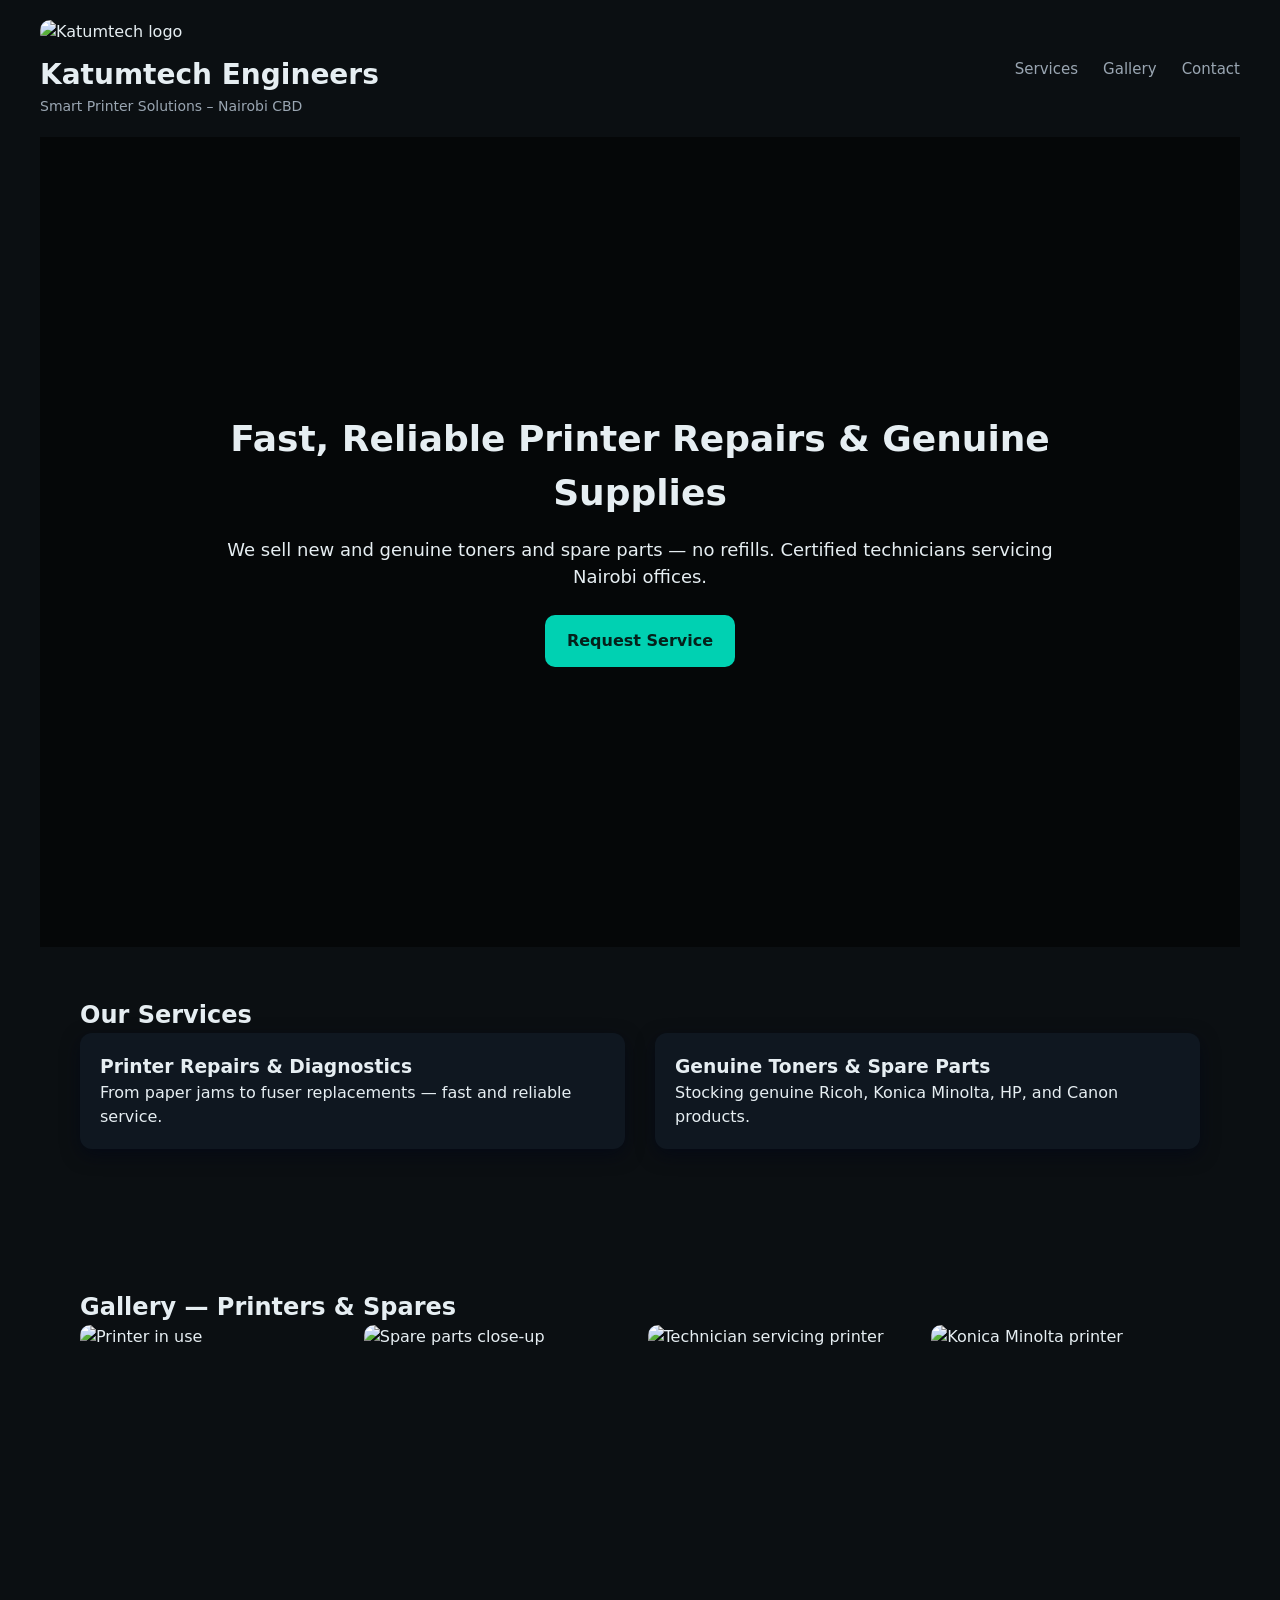
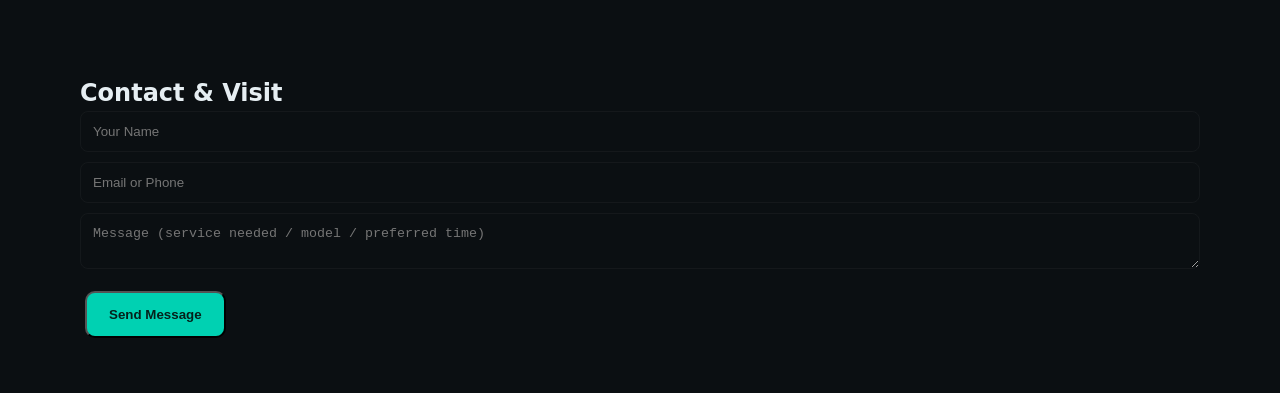
==== index.html @ ae5c0a47 "Update index.html" ====
<!doctype html>
<html lang="en">
<head>
<meta charset="utf-8">
<meta name="viewport" content="width=device-width, initial-scale=1">
<title>Katumtech Engineers — Printer Sales & Repairs</title>
<style>
  :root{
    --bg:#0b0f12; --card:#0f1720; --muted:#9aa6b2; --accent:#00d1b2; --glass: rgba(255,255,255,0.04);
    font-family:Inter, system-ui, -apple-system, 'Segoe UI', Roboto, 'Helvetica Neue', Arial;
  }
  *{box-sizing:border-box;margin:0;padding:0}
  body{background:var(--bg);color:#e6eef2;line-height:1.5}
  a{color:var(--accent);text-decoration:none}
  .site{width:100%;}
  header{display:flex;align-items:center;gap:20px;padding:20px 40px}
  .logo img{width:120px;height:120px;border-radius:10px}
  .logo h1{font-size:28px;margin-top:10px}
  .slogan{color:var(--muted);font-size:14px}
  nav{margin-left:auto}
  nav a{margin-left:20px;font-size:15px;color:var(--muted)}

  .hero{position:relative;height:90vh;background:url('https://images.unsplash.com/photo-1529333166437-7750a6dd5a70?q=80&w=1400&auto=format&fit=crop') center/cover no-repeat;display:flex;align-items:center;justify-content:center;}
  .hero-overlay{position:absolute;top:0;left:0;width:100%;height:100%;background:rgba(0,0,0,0.55)}
  .hero-content{position:relative;text-align:center;color:#e6eef2;padding:20px;max-width:900px;}
  .hero-content h2{font-size:36px;margin-bottom:16px}
  .hero-content p{font-size:18px;margin-bottom:20px}
  .btn{background:var(--accent);color:#05211b;padding:14px 22px;border-radius:10px;font-weight:600;margin:5px;display:inline-block}

  section{padding:50px 40px;max-width:1200px;margin:0 auto}
  .two-col{display:grid;grid-template-columns:1fr 1fr;gap:30px;align-items:start;margin-bottom:40px}
  .card{background:var(--card);border-radius:12px;padding:20px;box-shadow:0 6px 18px rgba(2,6,23,0.6)}
  .gallery{display:grid;grid-template-columns:repeat(auto-fit,minmax(250px,1fr));gap:15px}
  .gallery img{width:100%;border-radius:10px;height:250px;object-fit:cover}
  form input, form textarea{width:100%;padding:12px;border-radius:8px;border:1px solid rgba(255,255,255,0.04);background:transparent;color:#e6eef2;margin-bottom:10px}
  form button{width:auto;cursor:pointer}

  footer{display:none}

  @media(max-width:900px){
    .two-col{grid-template-columns:1fr}
    nav{display:none}
  }
</style>
</head>
<body>
<div class="site">
  <header>
    <div class="logo">
      <img src="https://images.unsplash.com/photo-1604079620643-882aab82c7f3?q=80&w=400&auto=format&fit=crop" alt="Katumtech logo">
      <h1>Katumtech Engineers</h1>
      <div class="slogan">Smart Printer Solutions – Nairobi CBD</div>
    </div>
    <nav>
      <a href="#services">Services</a>
      <a href="#gallery">Gallery</a>
      <a href="#contact">Contact</a>
    </nav>
  </header>

  <section class="hero">
    <div class="hero-overlay"></div>
    <div class="hero-content">
      <h2>Fast, Reliable Printer Repairs & Genuine Supplies</h2>
      <p>We sell new and genuine toners and spare parts — no refills. Certified technicians servicing Nairobi offices.</p>
      <a class="btn" href="#contact">Request Service</a>
    </div>
  </section>

  <section id="services">
    <h2>Our Services</h2>
    <div class="two-col">
      <div class="card">
        <h3>Printer Repairs & Diagnostics</h3>
        <p>From paper jams to fuser replacements — fast and reliable service.</p>
      </div>
      <div class="card">
        <h3>Genuine Toners & Spare Parts</h3>
        <p>Stocking genuine Ricoh, Konica Minolta, HP, and Canon products.</p>
      </div>
    </div>
  </section>

  <section id="gallery">
    <h2>Gallery — Printers & Spares</h2>
    <div class="gallery">
      <img src="https://images.unsplash.com/photo-1581092795360-8a8b82be20c7?q=80&w=600&auto=format&fit=crop" alt="Printer in use">
      <img src="https://images.unsplash.com/photo-1610484827011-efb8f09a4129?q=80&w=600&auto=format&fit=crop" alt="Spare parts close-up">
      <img src="https://images.unsplash.com/photo-1602084550465-79463b9c98f0?q=80&w=600&auto=format&fit=crop" alt="Technician servicing printer">
      <img src="https://images.unsplash.com/photo-1629136800517-86ab42a7f9b8?q=80&w=600&auto=format&fit=crop" alt="Konica Minolta printer">
    </div>
  </section>

  <section id="contact">
    <h2>Contact & Visit</h2>
    <form>
      <input placeholder="Your Name">
      <input placeholder="Email or Phone">
      <textarea placeholder="Message (service needed / model / preferred time)"></textarea>
      <button type="button" class="btn">Send Message</button>
    </form>
  </section>
</div>
</body>
</html>
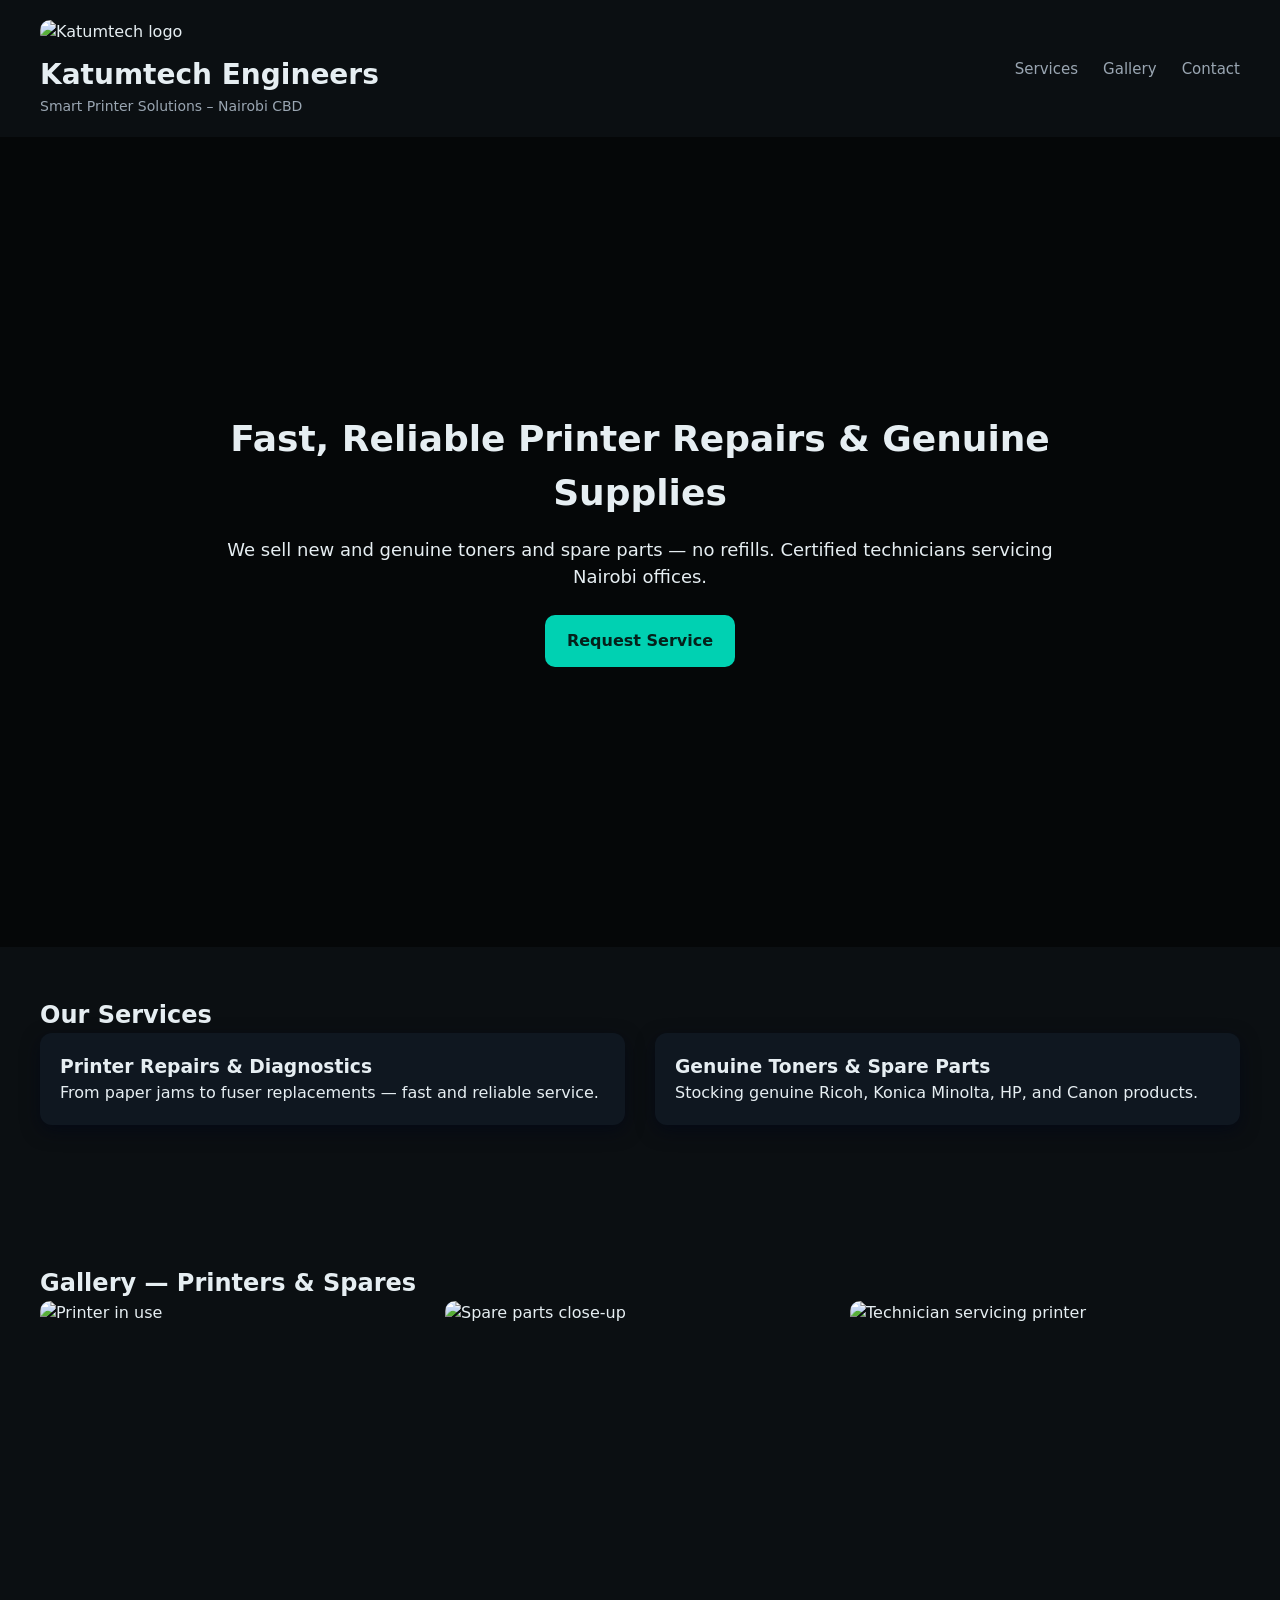
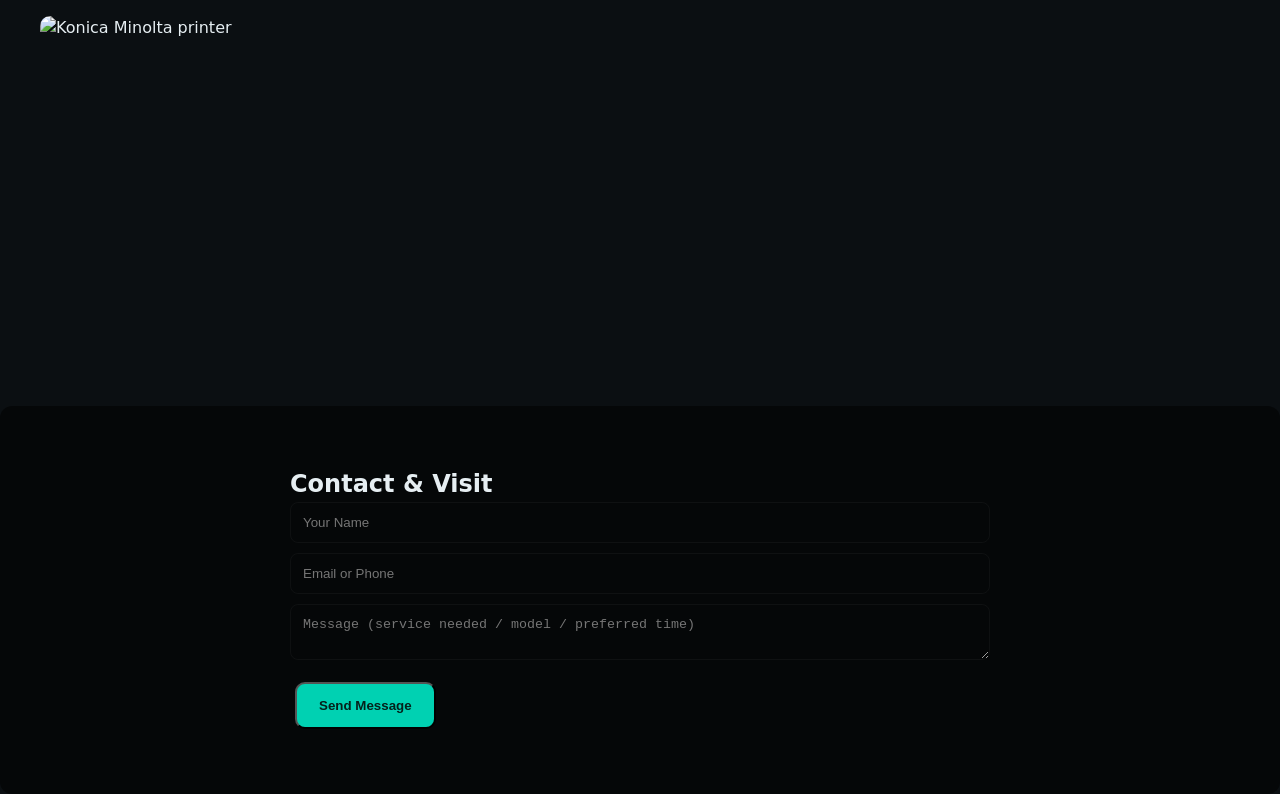
==== commit 7e5d0b43: "Update index.html" ====
--- a/index.html
+++ b/index.html
@@ -6,7 +6,7 @@
 <title>Katumtech Engineers — Printer Sales & Repairs</title>
 <style>
   :root{
-    --bg:#0b0f12; --card:#0f1720; --muted:#9aa6b2; --accent:#00d1b2; --glass: rgba(255,255,255,0.04);
+    --bg:#0b0f12; --card:#0f1720; --muted:#9aa6b2; --accent:#00d1b2;
     font-family:Inter, system-ui, -apple-system, 'Segoe UI', Roboto, 'Helvetica Neue', Arial;
   }
   *{box-sizing:border-box;margin:0;padding:0}
@@ -20,18 +20,18 @@
   nav{margin-left:auto}
   nav a{margin-left:20px;font-size:15px;color:var(--muted)}
 
-  .hero{position:relative;height:90vh;background:url('https://images.unsplash.com/photo-1529333166437-7750a6dd5a70?q=80&w=1400&auto=format&fit=crop') center/cover no-repeat;display:flex;align-items:center;justify-content:center;}
+  .hero{position:relative;height:90vh;background:url('https://images.unsplash.com/photo-1601597118817-37a2b320e7da?q=80&w=1400&auto=format&fit=crop') center/cover no-repeat;display:flex;align-items:center;justify-content:center;}
   .hero-overlay{position:absolute;top:0;left:0;width:100%;height:100%;background:rgba(0,0,0,0.55)}
   .hero-content{position:relative;text-align:center;color:#e6eef2;padding:20px;max-width:900px;}
   .hero-content h2{font-size:36px;margin-bottom:16px}
   .hero-content p{font-size:18px;margin-bottom:20px}
   .btn{background:var(--accent);color:#05211b;padding:14px 22px;border-radius:10px;font-weight:600;margin:5px;display:inline-block}
 
-  section{padding:50px 40px;max-width:1200px;margin:0 auto}
+  section{padding:50px 40px;max-width:1400px;margin:0 auto}
   .two-col{display:grid;grid-template-columns:1fr 1fr;gap:30px;align-items:start;margin-bottom:40px}
   .card{background:var(--card);border-radius:12px;padding:20px;box-shadow:0 6px 18px rgba(2,6,23,0.6)}
-  .gallery{display:grid;grid-template-columns:repeat(auto-fit,minmax(250px,1fr));gap:15px}
-  .gallery img{width:100%;border-radius:10px;height:250px;object-fit:cover}
+  .gallery{display:grid;grid-template-columns:repeat(auto-fit,minmax(300px,1fr));gap:15px}
+  .gallery img{width:100%;border-radius:10px;height:300px;object-fit:cover}
   form input, form textarea{width:100%;padding:12px;border-radius:8px;border:1px solid rgba(255,255,255,0.04);background:transparent;color:#e6eef2;margin-bottom:10px}
   form button{width:auto;cursor:pointer}
 
@@ -84,21 +84,24 @@
   <section id="gallery">
     <h2>Gallery — Printers & Spares</h2>
     <div class="gallery">
-      <img src="https://images.unsplash.com/photo-1581092795360-8a8b82be20c7?q=80&w=600&auto=format&fit=crop" alt="Printer in use">
-      <img src="https://images.unsplash.com/photo-1610484827011-efb8f09a4129?q=80&w=600&auto=format&fit=crop" alt="Spare parts close-up">
-      <img src="https://images.unsplash.com/photo-1602084550465-79463b9c98f0?q=80&w=600&auto=format&fit=crop" alt="Technician servicing printer">
-      <img src="https://images.unsplash.com/photo-1629136800517-86ab42a7f9b8?q=80&w=600&auto=format&fit=crop" alt="Konica Minolta printer">
+      <img src="https://images.unsplash.com/photo-1581092795360-8a8b82be20c7?q=80&w=800&auto=format&fit=crop" alt="Printer in use">
+      <img src="https://images.unsplash.com/photo-1610484827011-efb8f09a4129?q=80&w=800&auto=format&fit=crop" alt="Spare parts close-up">
+      <img src="https://images.unsplash.com/photo-1602084550465-79463b9c98f0?q=80&w=800&auto=format&fit=crop" alt="Technician servicing printer">
+      <img src="https://images.unsplash.com/photo-1629136800517-86ab42a7f9b8?q=80&w=800&auto=format&fit=crop" alt="Konica Minolta printer">
     </div>
   </section>
 
-  <section id="contact">
-    <h2>Contact & Visit</h2>
-    <form>
-      <input placeholder="Your Name">
-      <input placeholder="Email or Phone">
-      <textarea placeholder="Message (service needed / model / preferred time)"></textarea>
-      <button type="button" class="btn">Send Message</button>
-    </form>
+  <section id="contact" style="background:url('https://images.unsplash.com/photo-1529333166437-7750a6dd5a70?q=80&w=1400&auto=format&fit=crop') center/cover no-repeat;position:relative;padding:60px 40px;border-radius:12px;margin-top:40px">
+    <div style="position:absolute;top:0;left:0;width:100%;height:100%;background:rgba(0,0,0,0.55);border-radius:12px"></div>
+    <div style="position:relative;max-width:700px;margin:0 auto;color:#e6eef2;">
+      <h2>Contact & Visit</h2>
+      <form>
+        <input placeholder="Your Name">
+        <input placeholder="Email or Phone">
+        <textarea placeholder="Message (service needed / model / preferred time)"></textarea>
+        <button type="button" class="btn">Send Message</button>
+      </form>
+    </div>
   </section>
 </div>
 </body>
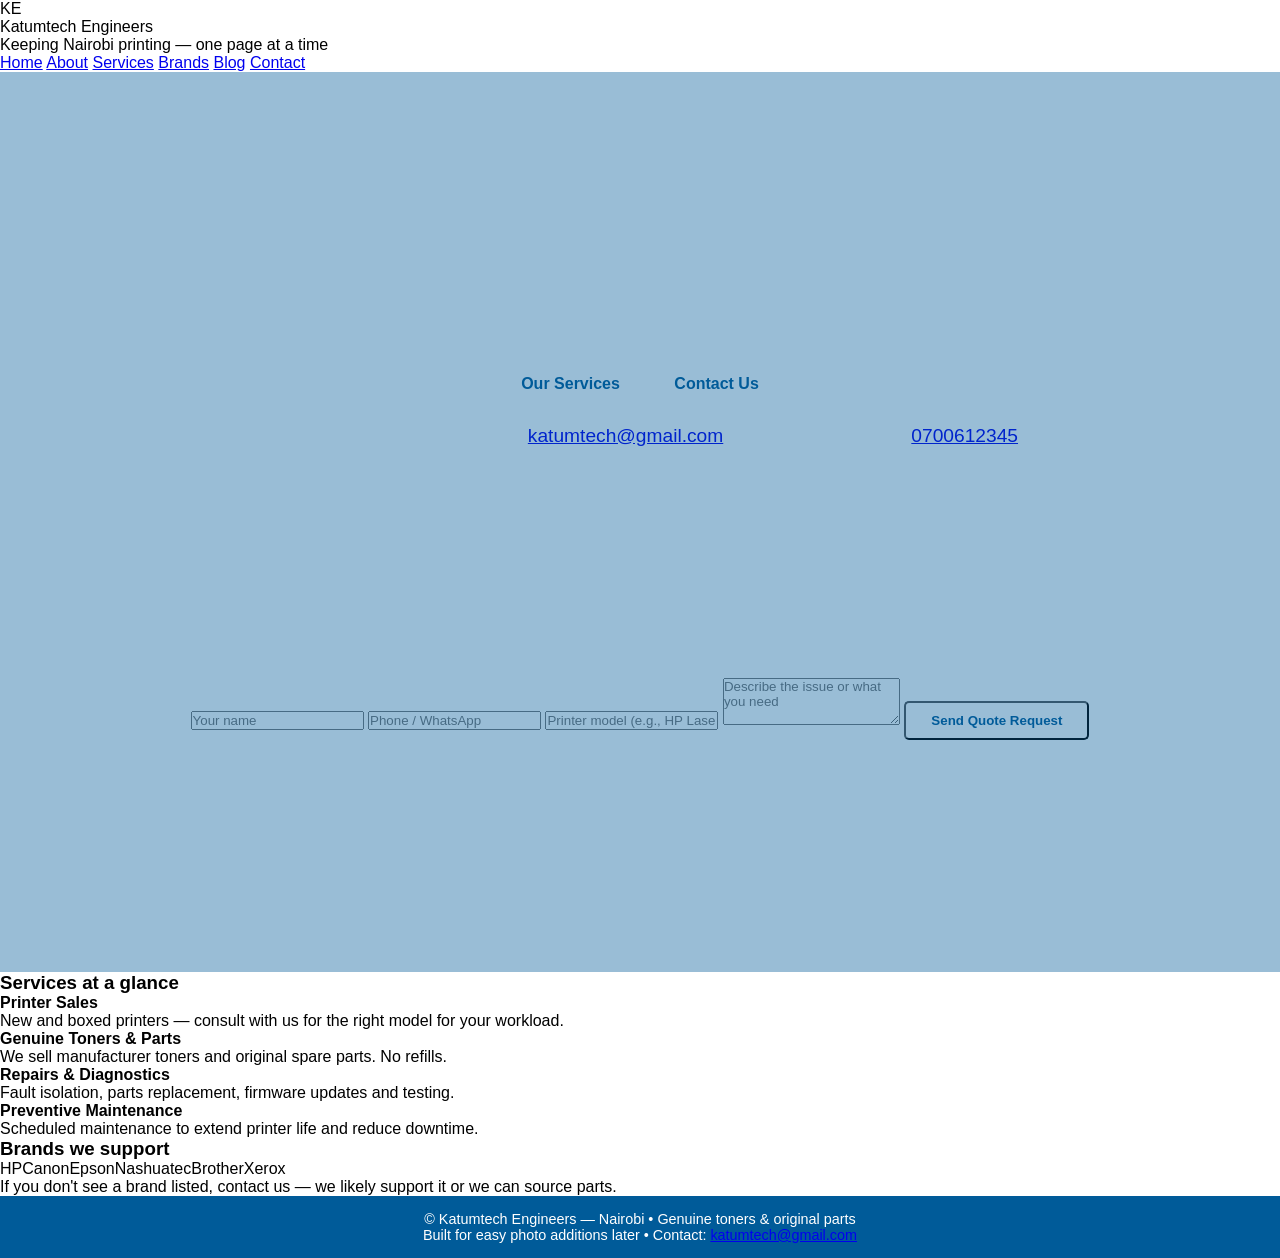
==== commit e287ab5a: "Update index.html" ====
--- a/index.html
+++ b/index.html
@@ -1,108 +1,118 @@
 <!doctype html>
 <html lang="en">
 <head>
-<meta charset="utf-8">
-<meta name="viewport" content="width=device-width, initial-scale=1">
-<title>Katumtech Engineers — Printer Sales & Repairs</title>
-<style>
-  :root{
-    --bg:#0b0f12; --card:#0f1720; --muted:#9aa6b2; --accent:#00d1b2;
-    font-family:Inter, system-ui, -apple-system, 'Segoe UI', Roboto, 'Helvetica Neue', Arial;
-  }
-  *{box-sizing:border-box;margin:0;padding:0}
-  body{background:var(--bg);color:#e6eef2;line-height:1.5}
-  a{color:var(--accent);text-decoration:none}
-  .site{width:100%;}
-  header{display:flex;align-items:center;gap:20px;padding:20px 40px}
-  .logo img{width:120px;height:120px;border-radius:10px}
-  .logo h1{font-size:28px;margin-top:10px}
-  .slogan{color:var(--muted);font-size:14px}
-  nav{margin-left:auto}
-  nav a{margin-left:20px;font-size:15px;color:var(--muted)}
-
-  .hero{position:relative;height:90vh;background:url('https://images.unsplash.com/photo-1601597118817-37a2b320e7da?q=80&w=1400&auto=format&fit=crop') center/cover no-repeat;display:flex;align-items:center;justify-content:center;}
-  .hero-overlay{position:absolute;top:0;left:0;width:100%;height:100%;background:rgba(0,0,0,0.55)}
-  .hero-content{position:relative;text-align:center;color:#e6eef2;padding:20px;max-width:900px;}
-  .hero-content h2{font-size:36px;margin-bottom:16px}
-  .hero-content p{font-size:18px;margin-bottom:20px}
-  .btn{background:var(--accent);color:#05211b;padding:14px 22px;border-radius:10px;font-weight:600;margin:5px;display:inline-block}
-
-  section{padding:50px 40px;max-width:1400px;margin:0 auto}
-  .two-col{display:grid;grid-template-columns:1fr 1fr;gap:30px;align-items:start;margin-bottom:40px}
-  .card{background:var(--card);border-radius:12px;padding:20px;box-shadow:0 6px 18px rgba(2,6,23,0.6)}
-  .gallery{display:grid;grid-template-columns:repeat(auto-fit,minmax(300px,1fr));gap:15px}
-  .gallery img{width:100%;border-radius:10px;height:300px;object-fit:cover}
-  form input, form textarea{width:100%;padding:12px;border-radius:8px;border:1px solid rgba(255,255,255,0.04);background:transparent;color:#e6eef2;margin-bottom:10px}
-  form button{width:auto;cursor:pointer}
-
-  footer{display:none}
-
-  @media(max-width:900px){
-    .two-col{grid-template-columns:1fr}
-    nav{display:none}
-  }
-</style>
+  <meta charset="utf-8" />
+  <meta name="viewport" content="width=device-width,initial-scale=1" />
+  <title>Katumtech Engineers — Home</title>
+  <meta name="description" content="Katumtech Engineers — Printer sales, genuine toners, spare parts and repairs in Nairobi." />
+  <link rel="stylesheet" href="style.css" />
 </head>
 <body>
-<div class="site">
-  <header>
-    <div class="logo">
-      <img src="https://images.unsplash.com/photo-1604079620643-882aab82c7f3?q=80&w=400&auto=format&fit=crop" alt="Katumtech logo">
-      <h1>Katumtech Engineers</h1>
-      <div class="slogan">Smart Printer Solutions – Nairobi CBD</div>
-    </div>
-    <nav>
-      <a href="#services">Services</a>
-      <a href="#gallery">Gallery</a>
-      <a href="#contact">Contact</a>
-    </nav>
-  </header>
+  <div class="wrap">
+    <header class="site-header">
+      <div class="brand">
+        <div class="logo">KE</div>
+        <div class="brand-text">
+          <div class="company">Katumtech Engineers</div>
+          <div class="slogan">Keeping Nairobi printing — one page at a time</div>
+        </div>
+      </div>
+      <nav class="main-nav">
+        <a href="index.html" class="nav-link active">Home</a>
+        <a href="about.html" class="nav-link">About</a>
+        <a href="services.html" class="nav-link">Services</a>
+        <a href="brands.html" class="nav-link">Brands</a>
+        <a href="blog.html" class="nav-link">Blog</a>
+        <a href="contact.html" class="nav-link">Contact</a>
+      </nav>
+    </header>
 
-  <section class="hero">
-    <div class="hero-overlay"></div>
-    <div class="hero-content">
-      <h2>Fast, Reliable Printer Repairs & Genuine Supplies</h2>
-      <p>We sell new and genuine toners and spare parts — no refills. Certified technicians servicing Nairobi offices.</p>
-      <a class="btn" href="#contact">Request Service</a>
-    </div>
-  </section>
+    <main class="content">
+      <section class="hero card">
+        <div class="hero-left">
+          <h1>Reliable printers, genuine toners & fast repairs</h1>
+          <p class="lead">Trusted printer sales, genuine parts and professional repairs across Nairobi.</p>
+          <div class="cta">
+            <a class="btn" href="services.html">Our Services</a>
+            <a class="btn ghost" href="contact.html">Contact Us</a>
+          </div>
 
-  <section id="services">
-    <h2>Our Services</h2>
-    <div class="two-col">
-      <div class="card">
-        <h3>Printer Repairs & Diagnostics</h3>
-        <p>From paper jams to fuser replacements — fast and reliable service.</p>
+          <div class="quick card-inner">
+            <h3>Quick facts</h3>
+            <p class="muted">Location: Nairobi CBD • Email: <a href="mailto:katumtech@gmail.com">katumtech@gmail.com</a> • WhatsApp / Phone: <a href="tel:+254700612345">0700612345</a></p>
+            <div class="facts-grid">
+              <div>
+                <strong>What we sell</strong>
+                <p class="muted small">New printers, genuine manufacturer toners, and original spare parts. We do <strong>not</strong> refill toners — we sell genuine replacements.</p>
+              </div>
+              <div>
+                <strong>Why clients choose us</strong>
+                <ul class="muted small">
+                  <li>Genuine parts and transparent pricing</li>
+                  <li>Fast turnaround for repairs</li>
+                  <li>Clear warranty & testing</li>
+                </ul>
+              </div>
+            </div>
+          </div>
+        </div>
+
+        <aside class="hero-right card-inner">
+          <h3>Request a Quote</h3>
+          <p class="muted small">Tell us your printer model and issue — we'll respond quickly.</p>
+          <form id="quoteForm" onsubmit="handleQuote(event)">
+            <input name="name" placeholder="Your name" required />
+            <input name="phone" placeholder="Phone / WhatsApp" required />
+            <input name="model" placeholder="Printer model (e.g., HP LaserJet Pro M404)" />
+            <textarea name="message" rows="3" placeholder="Describe the issue or what you need"></textarea>
+            <button class="btn" type="submit">Send Quote Request</button>
+          </form>
+          <p class="muted small" style="margin-top:10px">Or call/WhatsApp: <strong>0700612345</strong></p>
+        </aside>
+      </section>
+
+      <section class="cards-list">
+        <div class="card">
+          <h3>Services at a glance</h3>
+          <div class="services-grid">
+            <div class="service-block">
+              <strong>Printer Sales</strong>
+              <p class="muted small">New and boxed printers — consult with us for the right model for your workload.</p>
+            </div>
+            <div class="service-block">
+              <strong>Genuine Toners & Parts</strong>
+              <p class="muted small">We sell manufacturer toners and original spare parts. No refills.</p>
+            </div>
+            <div class="service-block">
+              <strong>Repairs & Diagnostics</strong>
+              <p class="muted small">Fault isolation, parts replacement, firmware updates and testing.</p>
+            </div>
+            <div class="service-block">
+              <strong>Preventive Maintenance</strong>
+              <p class="muted small">Scheduled maintenance to extend printer life and reduce downtime.</p>
+            </div>
+          </div>
+        </div>
+
+        <div class="card">
+          <h3>Brands we support</h3>
+          <div class="brand-pills">
+            <span>HP</span><span>Canon</span><span>Epson</span><span>Nashuatec</span><span>Brother</span><span>Xerox</span>
+          </div>
+          <p class="muted small">If you don't see a brand listed, contact us — we likely support it or we can source parts.</p>
+        </div>
+      </section>
+    </main>
+
+    <footer class="site-footer">
+      <div class="footer-inner">
+        <div>© Katumtech Engineers — Nairobi • Genuine toners & original parts</div>
+        <div class="muted small">Built for easy photo additions later • Contact: <a href="mailto:katumtech@gmail.com">katumtech@gmail.com</a></div>
       </div>
-      <div class="card">
-        <h3>Genuine Toners & Spare Parts</h3>
-        <p>Stocking genuine Ricoh, Konica Minolta, HP, and Canon products.</p>
-      </div>
-    </div>
-  </section>
+    </footer>
+  </div>
 
-  <section id="gallery">
-    <h2>Gallery — Printers & Spares</h2>
-    <div class="gallery">
-      <img src="https://images.unsplash.com/photo-1581092795360-8a8b82be20c7?q=80&w=800&auto=format&fit=crop" alt="Printer in use">
-      <img src="https://images.unsplash.com/photo-1610484827011-efb8f09a4129?q=80&w=800&auto=format&fit=crop" alt="Spare parts close-up">
-      <img src="https://images.unsplash.com/photo-1602084550465-79463b9c98f0?q=80&w=800&auto=format&fit=crop" alt="Technician servicing printer">
-      <img src="https://images.unsplash.com/photo-1629136800517-86ab42a7f9b8?q=80&w=800&auto=format&fit=crop" alt="Konica Minolta printer">
-    </div>
-  </section>
-
-  <section id="contact" style="background:url('https://images.unsplash.com/photo-1529333166437-7750a6dd5a70?q=80&w=1400&auto=format&fit=crop') center/cover no-repeat;position:relative;padding:60px 40px;border-radius:12px;margin-top:40px">
-    <div style="position:absolute;top:0;left:0;width:100%;height:100%;background:rgba(0,0,0,0.55);border-radius:12px"></div>
-    <div style="position:relative;max-width:700px;margin:0 auto;color:#e6eef2;">
-      <h2>Contact & Visit</h2>
-      <form>
-        <input placeholder="Your Name">
-        <input placeholder="Email or Phone">
-        <textarea placeholder="Message (service needed / model / preferred time)"></textarea>
-        <button type="button" class="btn">Send Message</button>
-      </form>
-    </div>
-  </section>
-</div>
+  <script src="script.js"></script>
 </body>
 </html>
+
--- a/style.css
+++ b/style.css
@@ -0,0 +1,186 @@
+/* General Reset */
+* {
+  margin: 0;
+  padding: 0;
+  box-sizing: border-box;
+  font-family: "Segoe UI", Tahoma, Geneva, Verdana, sans-serif;
+}
+
+/* Navbar */
+.navbar {
+  display: flex;
+  justify-content: space-between;
+  align-items: center;
+  padding: 15px 50px;
+  background-color: #005b99;
+  color: white;
+}
+
+.navbar .logo {
+  font-size: 1.4em;
+  font-weight: bold;
+  letter-spacing: 1px;
+}
+
+.navbar nav a {
+  color: white;
+  margin-left: 20px;
+  text-decoration: none;
+  font-weight: 500;
+}
+
+.navbar nav a:hover {
+  text-decoration: underline;
+}
+
+/* Hero Section */
+.hero {
+  height: 100vh;
+  color: white;
+  text-align: center;
+  display: flex;
+  flex-direction: column;
+  justify-content: center;
+  background-size: cover !important;
+  background-position: center !important;
+  background-repeat: no-repeat;
+  position: relative;
+}
+
+.hero::before {
+  content: "";
+  position: absolute;
+  top: 0;
+  left: 0;
+  width: 100%;
+  height: 100%;
+  background: rgba(0, 91, 153, 0.4);
+}
+
+.hero-content {
+  position: relative;
+  z-index: 2;
+  max-width: 800px;
+  margin: auto;
+}
+
+.hero h1 {
+  font-size: 3rem;
+  margin-bottom: 15px;
+}
+
+.hero p {
+  font-size: 1.2rem;
+  margin-bottom: 25px;
+}
+
+.btn {
+  display: inline-block;
+  background: white;
+  color: #005b99;
+  padding: 10px 25px;
+  border-radius: 5px;
+  font-weight: bold;
+  text-decoration: none;
+  transition: background 0.3s ease;
+}
+
+.btn:hover {
+  background: #e0e0e0;
+}
+
+/* About Section */
+.about {
+  padding: 60px 20px;
+  text-align: center;
+  background-color: #f8f9fa;
+}
+
+.about h2 {
+  color: #005b99;
+  margin-bottom: 20px;
+  font-size: 2rem;
+}
+
+.about p {
+  max-width: 800px;
+  margin: auto;
+  line-height: 1.7;
+  color: #333;
+}
+
+/* Brands Section */
+.brands {
+  padding: 60px 20px;
+  text-align: center;
+}
+
+.brands h2 {
+  color: #005b99;
+  margin-bottom: 30px;
+}
+
+.brand-logos {
+  display: flex;
+  justify-content: center;
+  align-items: center;
+  flex-wrap: wrap;
+  gap: 25px;
+}
+
+.brand-logos img {
+  width: 160px;
+  height: auto;
+  background-color: white;
+  padding: 10px;
+  border-radius: 10px;
+  box-shadow: 0 2px 6px rgba(0, 0, 0, 0.1);
+  transition: transform 0.3s ease;
+}
+
+.brand-logos img:hover {
+  transform: scale(1.05);
+}
+
+/* Contact Section */
+.contact {
+  background-color: #f1f1f1;
+  text-align: center;
+  padding: 60px 20px;
+}
+
+.contact h2 {
+  color: #005b99;
+  margin-bottom: 20px;
+}
+
+.contact p {
+  font-size: 1.1rem;
+  margin: 10px 0;
+}
+
+/* Footer */
+footer {
+  background-color: #005b99;
+  color: white;
+  text-align: center;
+  padding: 15px 0;
+  font-size: 0.9rem;
+}
+
+/* Mobile Responsive */
+@media (max-width: 768px) {
+  .navbar {
+    flex-direction: column;
+    text-align: center;
+  }
+  .navbar nav a {
+    margin: 10px 0;
+  }
+  .hero h1 {
+    font-size: 2.2rem;
+  }
+  .brand-logos img {
+    width: 120px;
+  }
+}
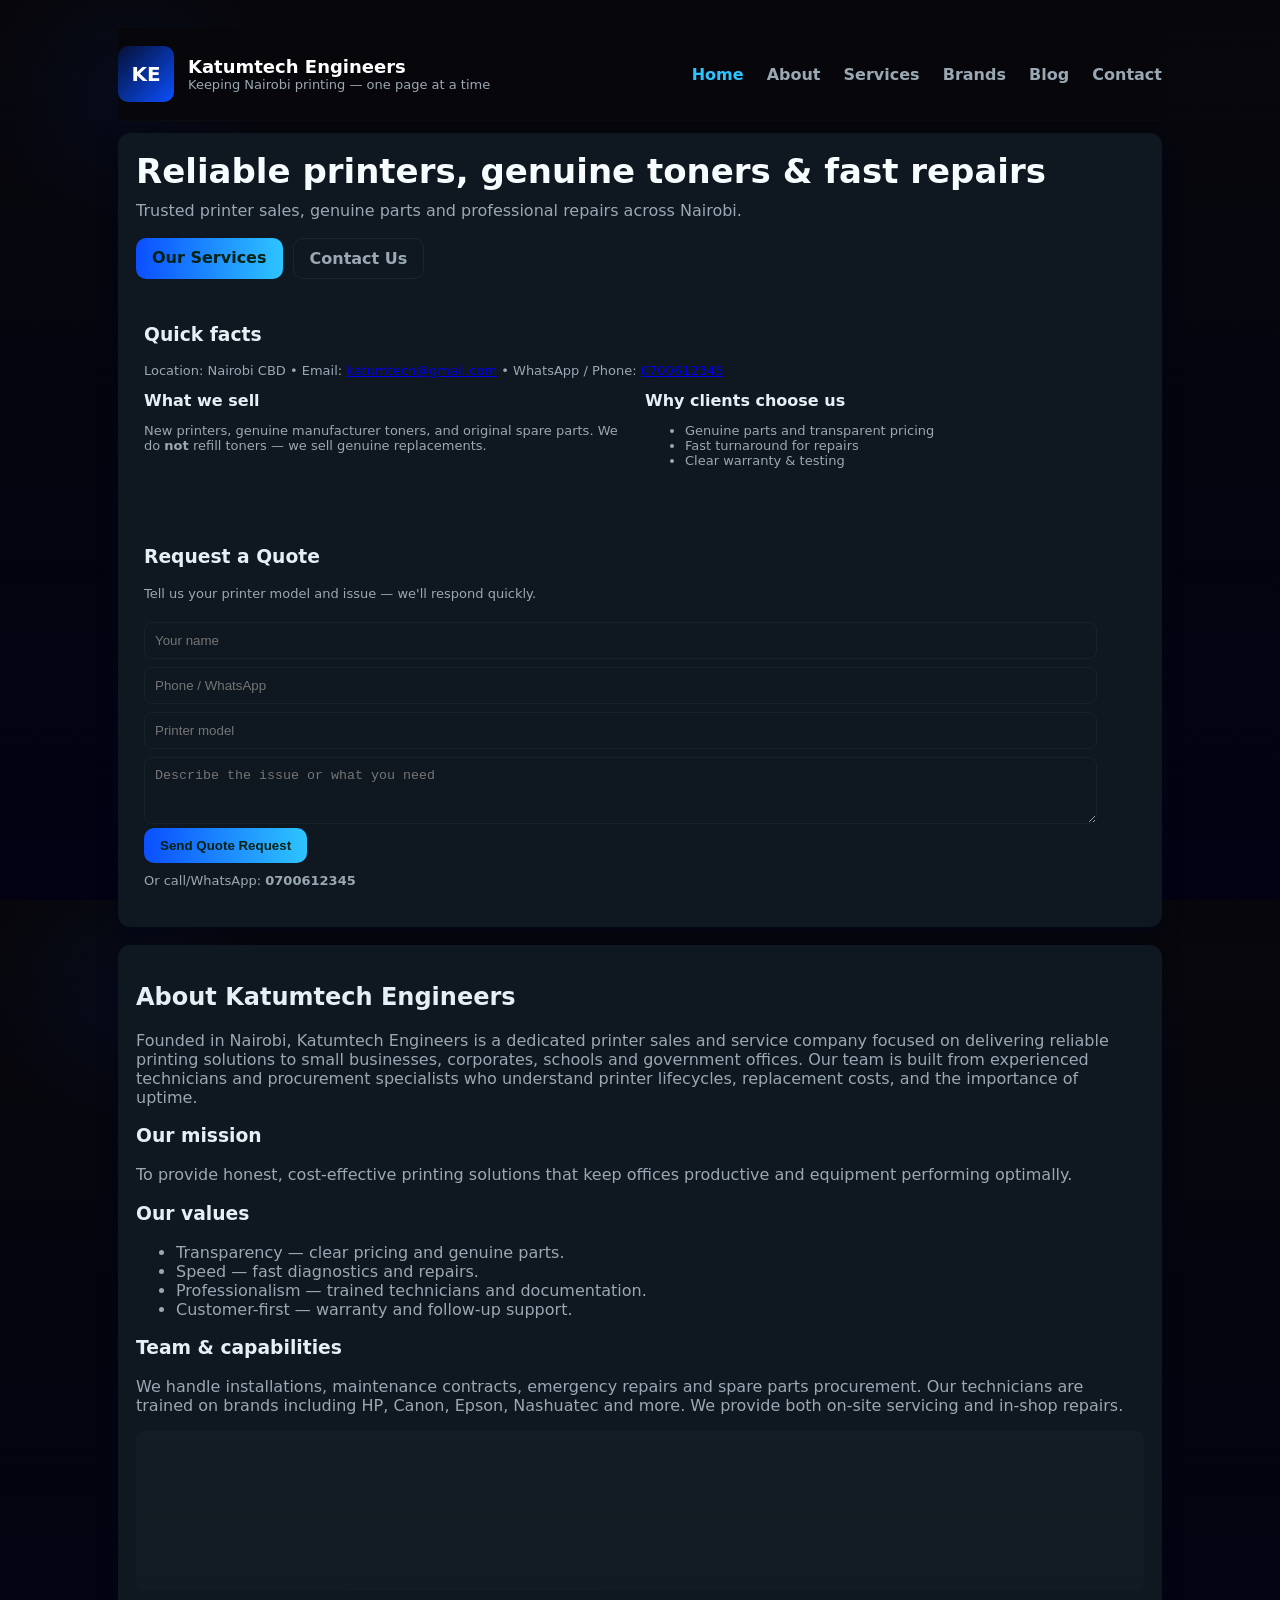
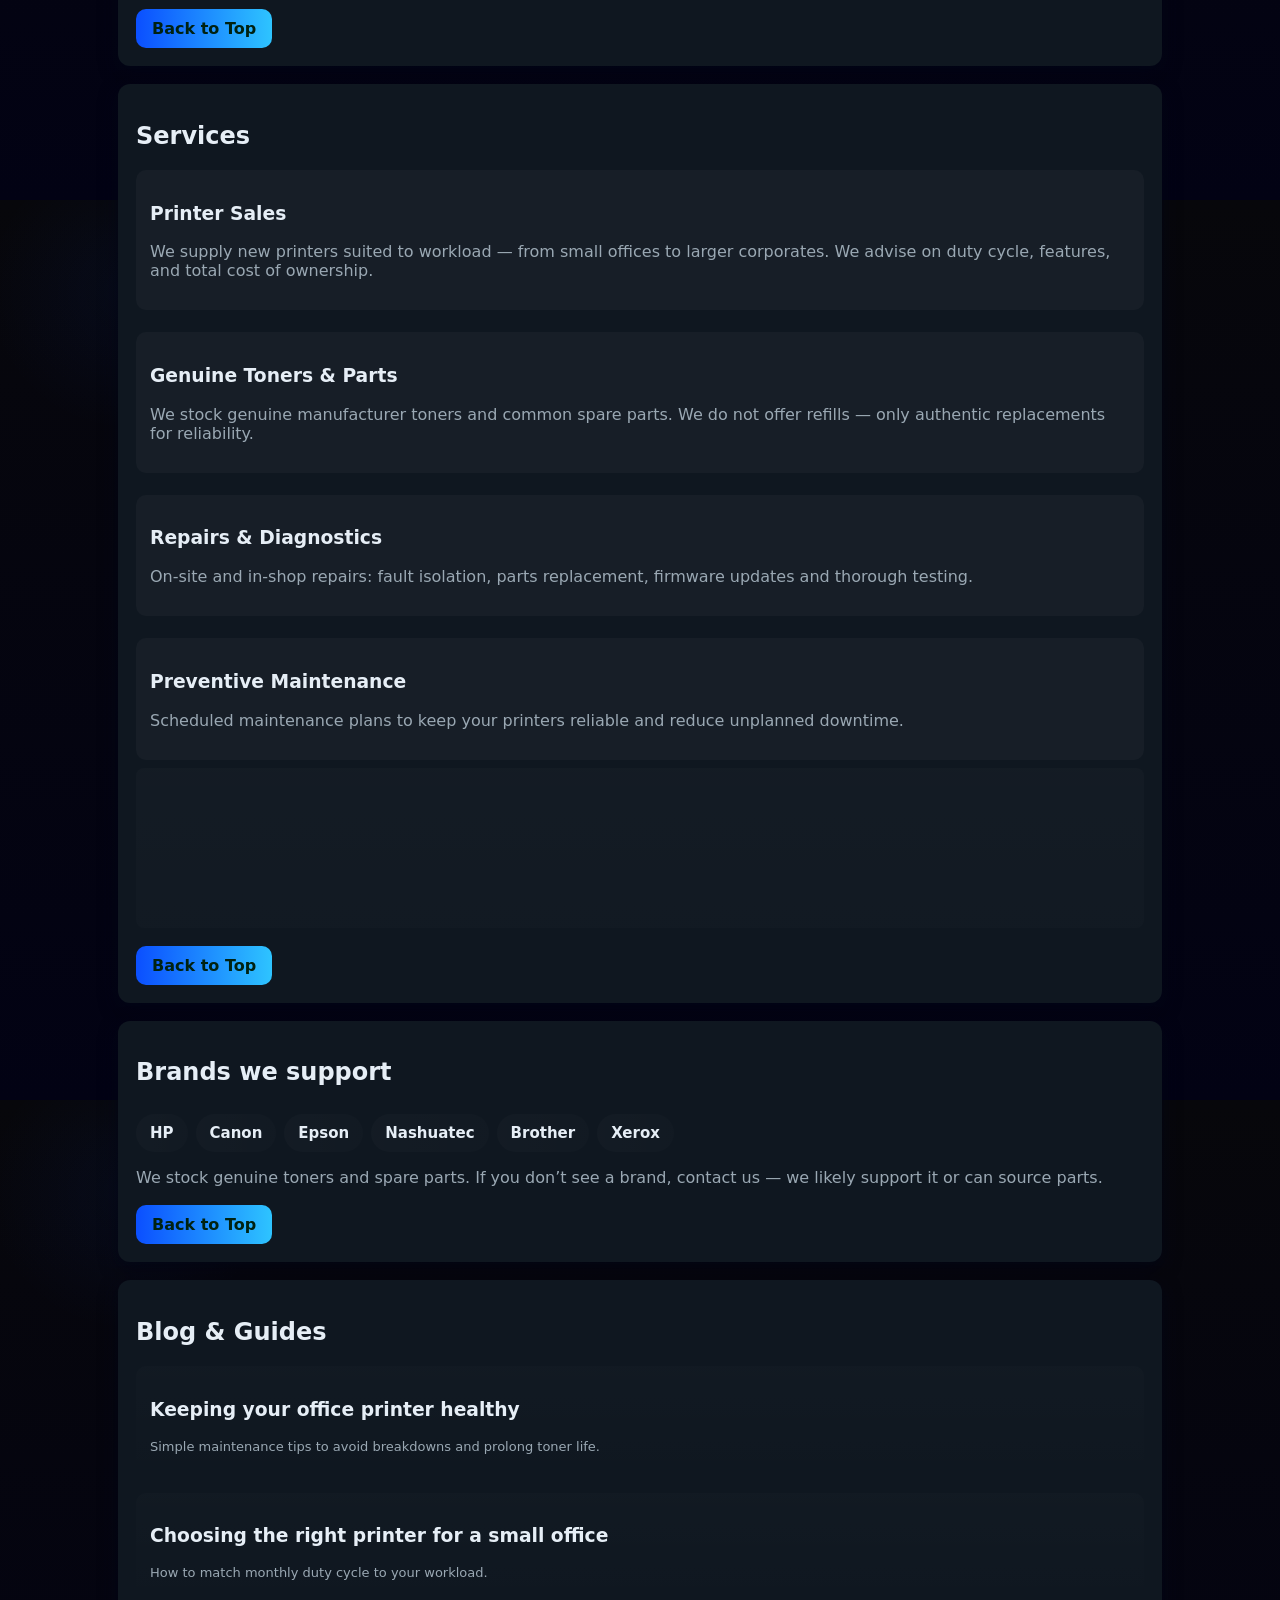
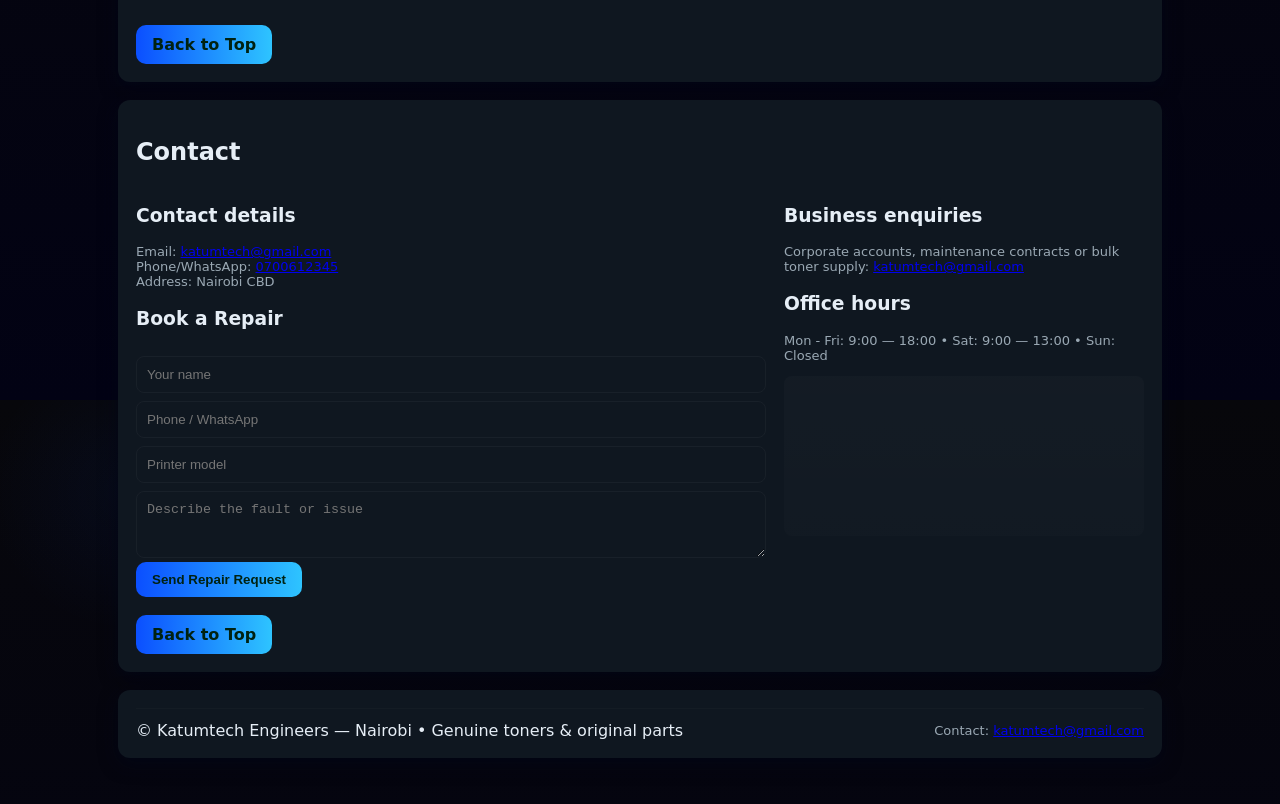
==== commit f50b1810: "Update index.html" ====
--- a/index.html
+++ b/index.html
@@ -1,118 +1,279 @@
 <!doctype html>
 <html lang="en">
 <head>
-  <meta charset="utf-8" />
-  <meta name="viewport" content="width=device-width,initial-scale=1" />
-  <title>Katumtech Engineers — Home</title>
-  <meta name="description" content="Katumtech Engineers — Printer sales, genuine toners, spare parts and repairs in Nairobi." />
-  <link rel="stylesheet" href="style.css" />
+<meta charset="utf-8">
+<meta name="viewport" content="width=device-width,initial-scale=1">
+<title>Katumtech Engineers</title>
+<style>
+:root{
+  --bg:#07070b;
+  --blue-1:#051033;
+  --blue-2:#0b4fff;
+  --accent:#2ec4ff;
+  --card:#0f1720;
+  --muted:#9aa8b3;
+  --glass: rgba(255,255,255,0.03);
+}
+*{box-sizing:border-box}
+html,body{height:100%;margin:0;font-family:Inter, ui-sans-serif, system-ui, -apple-system, "Segoe UI", Roboto, "Helvetica Neue", Arial;color:#e6eef6;background:radial-gradient(circle at 10% 10%, rgba(11,79,255,0.06), transparent 10%), linear-gradient(180deg,var(--bg),#020214);}
+body::before{content:"";position:fixed;inset:0;z-index:0;background-image:linear-gradient(transparent 96%, rgba(255,255,255,0.01) 100%), linear-gradient(90deg, transparent 96%, rgba(255,255,255,0.01) 100%);background-size:40px 40px,40px 40px;mix-blend-mode:overlay;pointer-events:none;}
+.wrap{max-width:1100px;margin:0 auto;padding:28px;position:relative;z-index:1}
+.site-header{display:flex;align-items:center;justify-content:space-between;padding:18px 0;position:sticky;top:0;background:var(--bg);z-index:10;border-bottom:1px solid rgba(255,255,255,0.02)}
+.brand{display:flex;gap:14px;align-items:center}
+.logo{width:56px;height:56px;background:linear-gradient(135deg,var(--blue-1),var(--blue-2));border-radius:10px;display:flex;align-items:center;justify-content:center;color:white;font-weight:700;font-size:20px}
+.brand-text .company{font-weight:800;color:#fff;font-size:18px}
+.slogan{color:var(--muted);font-size:13px}
+.main-nav a{color:var(--muted);text-decoration:none;margin-left:18px;font-weight:600;cursor:pointer}
+.main-nav a.active{color:var(--accent)}
+.content{margin-top:12px}
+.card{background:var(--card);padding:18px;border-radius:12px;box-shadow:0 6px 18px rgba(2,6,23,0.7);margin-bottom:18px}
+.card-inner{background:transparent;padding:8px}
+.hero{display:flex;gap:30px;align-items:flex-start;flex-wrap:wrap}
+.hero-left{flex:1;min-width:300px}
+.hero h1{font-size:34px;margin:0;color:#f7fcff}
+.lead{margin-top:10px;color:var(--muted);font-size:16px}
+.cta{margin-top:18px;display:flex;gap:10px;flex-wrap:wrap}
+.btn{background:linear-gradient(90deg,var(--blue-2),var(--accent));padding:10px 16px;border-radius:10px;color:#021;cursor:pointer;border:none;font-weight:700;text-decoration:none;display:inline-block}
+.btn.ghost{background:transparent;border:1px solid rgba(255,255,255,0.06);color:var(--muted)}
+.quick{margin-top:18px}
+.muted{color:var(--muted)}
+.small{font-size:13px}
+.facts-grid{display:grid;grid-template-columns:1fr 1fr;gap:10px;margin-top:10px}
+.services-grid{display:grid;grid-template-columns:repeat(2,1fr);gap:12px}
+.services-grid-lg{display:grid;grid-template-columns:1fr;gap:14px}
+.service-block{background:var(--glass);padding:12px;border-radius:10px}
+.service-block-lg{background:var(--glass);padding:14px;border-radius:10px;margin-bottom:8px}
+.brand-pills span{display:inline-block;padding:8px 12px;border-radius:999px;background:linear-gradient(90deg, rgba(255,255,255,0.02), rgba(255,255,255,0.01));font-weight:700;margin-right:8px;margin-top:8px}
+.brand-pills.large span{padding:10px 14px;font-size:15px}
+.post{padding:14px;border-radius:10px;background:linear-gradient(180deg, rgba(255,255,255,0.01), transparent);margin-bottom:12px}
+.contact-grid{display:grid;grid-template-columns:1fr 360px;gap:18px}
+.footer-inner{display:flex;justify-content:space-between;align-items:center;gap:12px;padding-top:12px;border-top:1px solid rgba(255,255,255,0.02)}
+.img-placeholder{height:160px;border-radius:8px;background:linear-gradient(180deg, rgba(255,255,255,0.02), rgba(255,255,255,0.01));display:flex;align-items:center;justify-content:center;color:var(--muted);font-weight:700}
+input, textarea{width:100%;padding:10px;border-radius:8px;border:1px solid rgba(255,255,255,0.04);background:transparent;color:#e6eef6;margin-top:8px}
+@media(max-width:900px){
+  .hero{flex-direction:column}
+  .contact-grid{grid-template-columns:1fr}
+  .facts-grid{grid-template-columns:1fr}
+  .main-nav a{margin-left:12px}
+  .logo{width:48px;height:48px}
+}
+</style>
 </head>
 <body>
-  <div class="wrap">
-    <header class="site-header">
-      <div class="brand">
-        <div class="logo">KE</div>
-        <div class="brand-text">
-          <div class="company">Katumtech Engineers</div>
-          <div class="slogan">Keeping Nairobi printing — one page at a time</div>
+<div class="wrap">
+<header class="site-header">
+  <div class="brand">
+    <div class="logo">KE</div>
+    <div class="brand-text">
+      <div class="company">Katumtech Engineers</div>
+      <div class="slogan">Keeping Nairobi printing — one page at a time</div>
+    </div>
+  </div>
+  <nav class="main-nav">
+    <a class="nav-link active" href="#home">Home</a>
+    <a class="nav-link" href="#about">About</a>
+    <a class="nav-link" href="#services">Services</a>
+    <a class="nav-link" href="#brands">Brands</a>
+    <a class="nav-link" href="#blog">Blog</a>
+    <a class="nav-link" href="#contact">Contact</a>
+  </nav>
+</header>
+
+<main class="content">
+<!-- Home -->
+<section id="home" class="card hero">
+  <div class="hero-left">
+    <h1>Reliable printers, genuine toners & fast repairs</h1>
+    <p class="lead">Trusted printer sales, genuine parts and professional repairs across Nairobi.</p>
+    <div class="cta">
+      <a class="btn" href="#services">Our Services</a>
+      <a class="btn ghost" href="#contact">Contact Us</a>
+    </div>
+    <div class="quick card-inner">
+      <h3>Quick facts</h3>
+      <p class="muted small">Location: Nairobi CBD • Email: <a href="mailto:katumtech@gmail.com">katumtech@gmail.com</a> • WhatsApp / Phone: <a href="tel:+254700612345">0700612345</a></p>
+      <div class="facts-grid">
+        <div>
+          <strong>What we sell</strong>
+          <p class="muted small">New printers, genuine manufacturer toners, and original spare parts. We do <strong>not</strong> refill toners — we sell genuine replacements.</p>
+        </div>
+        <div>
+          <strong>Why clients choose us</strong>
+          <ul class="muted small">
+            <li>Genuine parts and transparent pricing</li>
+            <li>Fast turnaround for repairs</li>
+            <li>Clear warranty & testing</li>
+          </ul>
         </div>
       </div>
-      <nav class="main-nav">
-        <a href="index.html" class="nav-link active">Home</a>
-        <a href="about.html" class="nav-link">About</a>
-        <a href="services.html" class="nav-link">Services</a>
-        <a href="brands.html" class="nav-link">Brands</a>
-        <a href="blog.html" class="nav-link">Blog</a>
-        <a href="contact.html" class="nav-link">Contact</a>
-      </nav>
-    </header>
-
-    <main class="content">
-      <section class="hero card">
-        <div class="hero-left">
-          <h1>Reliable printers, genuine toners & fast repairs</h1>
-          <p class="lead">Trusted printer sales, genuine parts and professional repairs across Nairobi.</p>
-          <div class="cta">
-            <a class="btn" href="services.html">Our Services</a>
-            <a class="btn ghost" href="contact.html">Contact Us</a>
-          </div>
-
-          <div class="quick card-inner">
-            <h3>Quick facts</h3>
-            <p class="muted">Location: Nairobi CBD • Email: <a href="mailto:katumtech@gmail.com">katumtech@gmail.com</a> • WhatsApp / Phone: <a href="tel:+254700612345">0700612345</a></p>
-            <div class="facts-grid">
-              <div>
-                <strong>What we sell</strong>
-                <p class="muted small">New printers, genuine manufacturer toners, and original spare parts. We do <strong>not</strong> refill toners — we sell genuine replacements.</p>
-              </div>
-              <div>
-                <strong>Why clients choose us</strong>
-                <ul class="muted small">
-                  <li>Genuine parts and transparent pricing</li>
-                  <li>Fast turnaround for repairs</li>
-                  <li>Clear warranty & testing</li>
-                </ul>
-              </div>
-            </div>
-          </div>
-        </div>
-
-        <aside class="hero-right card-inner">
-          <h3>Request a Quote</h3>
-          <p class="muted small">Tell us your printer model and issue — we'll respond quickly.</p>
-          <form id="quoteForm" onsubmit="handleQuote(event)">
-            <input name="name" placeholder="Your name" required />
-            <input name="phone" placeholder="Phone / WhatsApp" required />
-            <input name="model" placeholder="Printer model (e.g., HP LaserJet Pro M404)" />
-            <textarea name="message" rows="3" placeholder="Describe the issue or what you need"></textarea>
-            <button class="btn" type="submit">Send Quote Request</button>
-          </form>
-          <p class="muted small" style="margin-top:10px">Or call/WhatsApp: <strong>0700612345</strong></p>
-        </aside>
-      </section>
-
-      <section class="cards-list">
-        <div class="card">
-          <h3>Services at a glance</h3>
-          <div class="services-grid">
-            <div class="service-block">
-              <strong>Printer Sales</strong>
-              <p class="muted small">New and boxed printers — consult with us for the right model for your workload.</p>
-            </div>
-            <div class="service-block">
-              <strong>Genuine Toners & Parts</strong>
-              <p class="muted small">We sell manufacturer toners and original spare parts. No refills.</p>
-            </div>
-            <div class="service-block">
-              <strong>Repairs & Diagnostics</strong>
-              <p class="muted small">Fault isolation, parts replacement, firmware updates and testing.</p>
-            </div>
-            <div class="service-block">
-              <strong>Preventive Maintenance</strong>
-              <p class="muted small">Scheduled maintenance to extend printer life and reduce downtime.</p>
-            </div>
-          </div>
-        </div>
-
-        <div class="card">
-          <h3>Brands we support</h3>
-          <div class="brand-pills">
-            <span>HP</span><span>Canon</span><span>Epson</span><span>Nashuatec</span><span>Brother</span><span>Xerox</span>
-          </div>
-          <p class="muted small">If you don't see a brand listed, contact us — we likely support it or we can source parts.</p>
-        </div>
-      </section>
-    </main>
-
-    <footer class="site-footer">
-      <div class="footer-inner">
-        <div>© Katumtech Engineers — Nairobi • Genuine toners & original parts</div>
-        <div class="muted small">Built for easy photo additions later • Contact: <a href="mailto:katumtech@gmail.com">katumtech@gmail.com</a></div>
-      </div>
-    </footer>
-  </div>
-
-  <script src="script.js"></script>
+    </div>
+  </div>
+  <aside class="hero-right card-inner">
+    <h3>Request a Quote</h3>
+    <p class="muted small">Tell us your printer model and issue — we'll respond quickly.</p>
+    <form id="quoteForm" onsubmit="handleQuote(event)">
+      <input name="name" placeholder="Your name" required />
+      <input name="phone" placeholder="Phone / WhatsApp" required />
+      <input name="model" placeholder="Printer model" />
+      <textarea name="message" rows="3" placeholder="Describe the issue or what you need"></textarea>
+      <button class="btn" type="submit">Send Quote Request</button>
+    </form>
+    <p class="muted small" style="margin-top:10px">Or call/WhatsApp: <strong>0700612345</strong></p>
+  </aside>
+</section>
+
+<!-- About -->
+<section id="about" class="card">
+  <h1>About Katumtech Engineers</h1>
+  <p class="muted">Founded in Nairobi, Katumtech Engineers is a dedicated printer sales and service company focused on delivering reliable printing solutions to small businesses, corporates, schools and government offices. Our team is built from experienced technicians and procurement specialists who understand printer lifecycles, replacement costs, and the importance of uptime.</p>
+  <h3>Our mission</h3>
+  <p class="muted">To provide honest, cost-effective printing solutions that keep offices productive and equipment performing optimally.</p>
+  <h3>Our values</h3>
+  <ul class="muted">
+    <li>Transparency — clear pricing and genuine parts.</li>
+    <li>Speed — fast diagnostics and repairs.</li>
+    <li>Professionalism — trained technicians and documentation.</li>
+    <li>Customer-first — warranty and follow-up support.</li>
+  </ul>
+  <h3>Team & capabilities</h3>
+  <p class="muted">We handle installations, maintenance contracts, emergency repairs and spare parts procurement. Our technicians are trained on brands including HP, Canon, Epson, Nashuatec and more. We provide both on-site servicing and in-shop repairs.</p>
+  <div class="img-placeholder" data-img=""></div>
+  <div style="margin-top:18px"><a class="btn" href="#home">Back to Top</a></div>
+</section>
+
+<!-- Services -->
+<section id="services" class="card">
+  <h1>Services</h1>
+  <div class="services-grid-lg">
+    <div class="service-block-lg">
+      <h3>Printer Sales</h3>
+      <p class="muted">We supply new printers suited to workload — from small offices to larger corporates. We advise on duty cycle, features, and total cost of ownership.</p>
+    </div>
+    <div class="service-block-lg">
+      <h3>Genuine Toners & Parts</h3>
+      <p class="muted">We stock genuine manufacturer toners and common spare parts. We do not offer refills — only authentic replacements for reliability.</p>
+    </div>
+    <div class="service-block-lg">
+      <h3>Repairs & Diagnostics</h3>
+      <p class="muted">On-site and in-shop repairs: fault isolation, parts replacement, firmware updates and thorough testing.</p>
+    </div>
+    <div class="service-block-lg">
+      <h3>Preventive Maintenance</h3>
+      <p class="muted">Scheduled maintenance plans to keep your printers reliable and reduce unplanned downtime.</p>
+    </div>
+  </div>
+  <div class="img-placeholder" data-img=""></div>
+  <div style="margin-top:18px"><a class="btn" href="#home">Back to Top</a></div>
+</section>
+
+<!-- Brands -->
+<section id="brands" class="card">
+  <h1>Brands we support</h1>
+  <div class="brand-pills large">
+    <span>HP</span><span>Canon</span><span>Epson</span><span>Nashuatec</span><span>Brother</span><span>Xerox</span>
+  </div>
+  <p class="muted">We stock genuine toners and spare parts. If you don’t see a brand, contact us — we likely support it or can source parts.</p>
+  <div style="margin-top:18px"><a class="btn" href="#home">Back to Top</a></div>
+</section>
+
+<!-- Blog -->
+<section id="blog" class="card">
+  <h1>Blog & Guides</h1>
+  <article class="post">
+    <h3>Keeping your office printer healthy</h3>
+    <p class="muted small">Simple maintenance tips to avoid breakdowns and prolong toner life.</p>
+  </article>
+  <article class="post">
+    <h3>Choosing the right printer for a small office</h3>
+    <p class="muted small">How to match monthly duty cycle to your workload.</p>
+  </article>
+  <div style="margin-top:18px"><a class="btn" href="#home">Back to Top</a></div>
+</section>
+
+<!-- Contact -->
+<section id="contact" class="card">
+  <h1>Contact</h1>
+  <div class="contact-grid">
+    <div>
+      <h3>Contact details</h3>
+      <p class="muted small">Email: <a href="mailto:katumtech@gmail.com">katumtech@gmail.com</a><br/>Phone/WhatsApp: <a href="tel:+254700612345">0700612345</a><br/>Address: Nairobi CBD</p>
+      <h3>Book a Repair</h3>
+      <form id="repairForm" onsubmit="handleRepair(event)">
+        <input name="rname" placeholder="Your name" required />
+        <input name="rphone" placeholder="Phone / WhatsApp" required />
+        <input name="rmodel" placeholder="Printer model" />
+        <textarea name="rmessage" rows="3" placeholder="Describe the fault or issue"></textarea>
+        <button class="btn" type="submit">Send Repair Request</button>
+      </form>
+    </div>
+    <div>
+      <h3>Business enquiries</h3>
+      <p class="muted small">Corporate accounts, maintenance contracts or bulk toner supply: <a href="mailto:katumtech@gmail.com">katumtech@gmail.com</a></p>
+      <h3>Office hours</h3>
+      <p class="muted small">Mon - Fri: 9:00 — 18:00 • Sat: 9:00 — 13:00 • Sun: Closed</p>
+      <div class="img-placeholder" data-img=""></div>
+    </div>
+  </div>
+  <div style="margin-top:18px"><a class="btn" href="#home">Back to Top</a></div>
+</section>
+</main>
+
+<footer class="site-footer card">
+  <div class="footer-inner">
+    <div>© Katumtech Engineers — Nairobi • Genuine toners & original parts</div>
+    <div class="muted small">Contact: <a href="mailto:katumtech@gmail.com">katumtech@gmail.com</a></div>
+  </div>
+</footer>
+</div>
+
+<script>
+// Smooth scroll navigation
+document.querySelectorAll('.main-nav a').forEach(a=>{
+  a.addEventListener('click', e=>{
+    e.preventDefault();
+    const target = document.querySelector(a.getAttribute('href'));
+    if(target) target.scrollIntoView({behavior:'smooth'});
+  });
+});
+
+// Mailto-based forms
+function handleQuote(e){
+  e.preventDefault();
+  const f = e.target;
+  const name = f.name?.value || '[no name]';
+  const phone = f.phone?.value || '';
+  const model = f.model?.value || '';
+  const message = f.message?.value || '';
+  const body = encodeURIComponent('Name: '+name+'\nPhone: '+phone+'\nModel: '+model+'\nMessage: '+message);
+  window.location.href = 'mailto:katumtech@gmail.com?subject=' + encodeURIComponent('Quote request from '+name) + '&body=' + body;
+}
+function handleRepair(e){
+  e.preventDefault();
+  const f = e.target;
+  const name = f.rname?.value || '[no name]';
+  const phone = f.rphone?.value || '';
+  const model = f.rmodel?.value || '';
+  const message = f.rmessage?.value || '';
+  const body = encodeURIComponent('Name: '+name+'\nPhone: '+phone+'\nModel: '+model+'\nMessage: '+message);
+  window.location.href = 'mailto:katumtech@gmail.com?subject=' + encodeURIComponent('Repair request from '+name) + '&body=' + body;
+}
+
+// Image placeholder auto-replacement
+document.addEventListener('DOMContentLoaded', ()=>{
+  document.querySelectorAll('.img-placeholder').forEach(p=>{
+    const src = p.getAttribute('data-img');
+    if(src){
+      const img = document.createElement('img');
+      img.src = src;
+      img.alt = 'photo';
+      img.style.width='100%';
+      img.style.borderRadius='8px';
+      p.replaceWith(img);
+    }
+  });
+});
+</script>
 </body>
 </html>
 
+
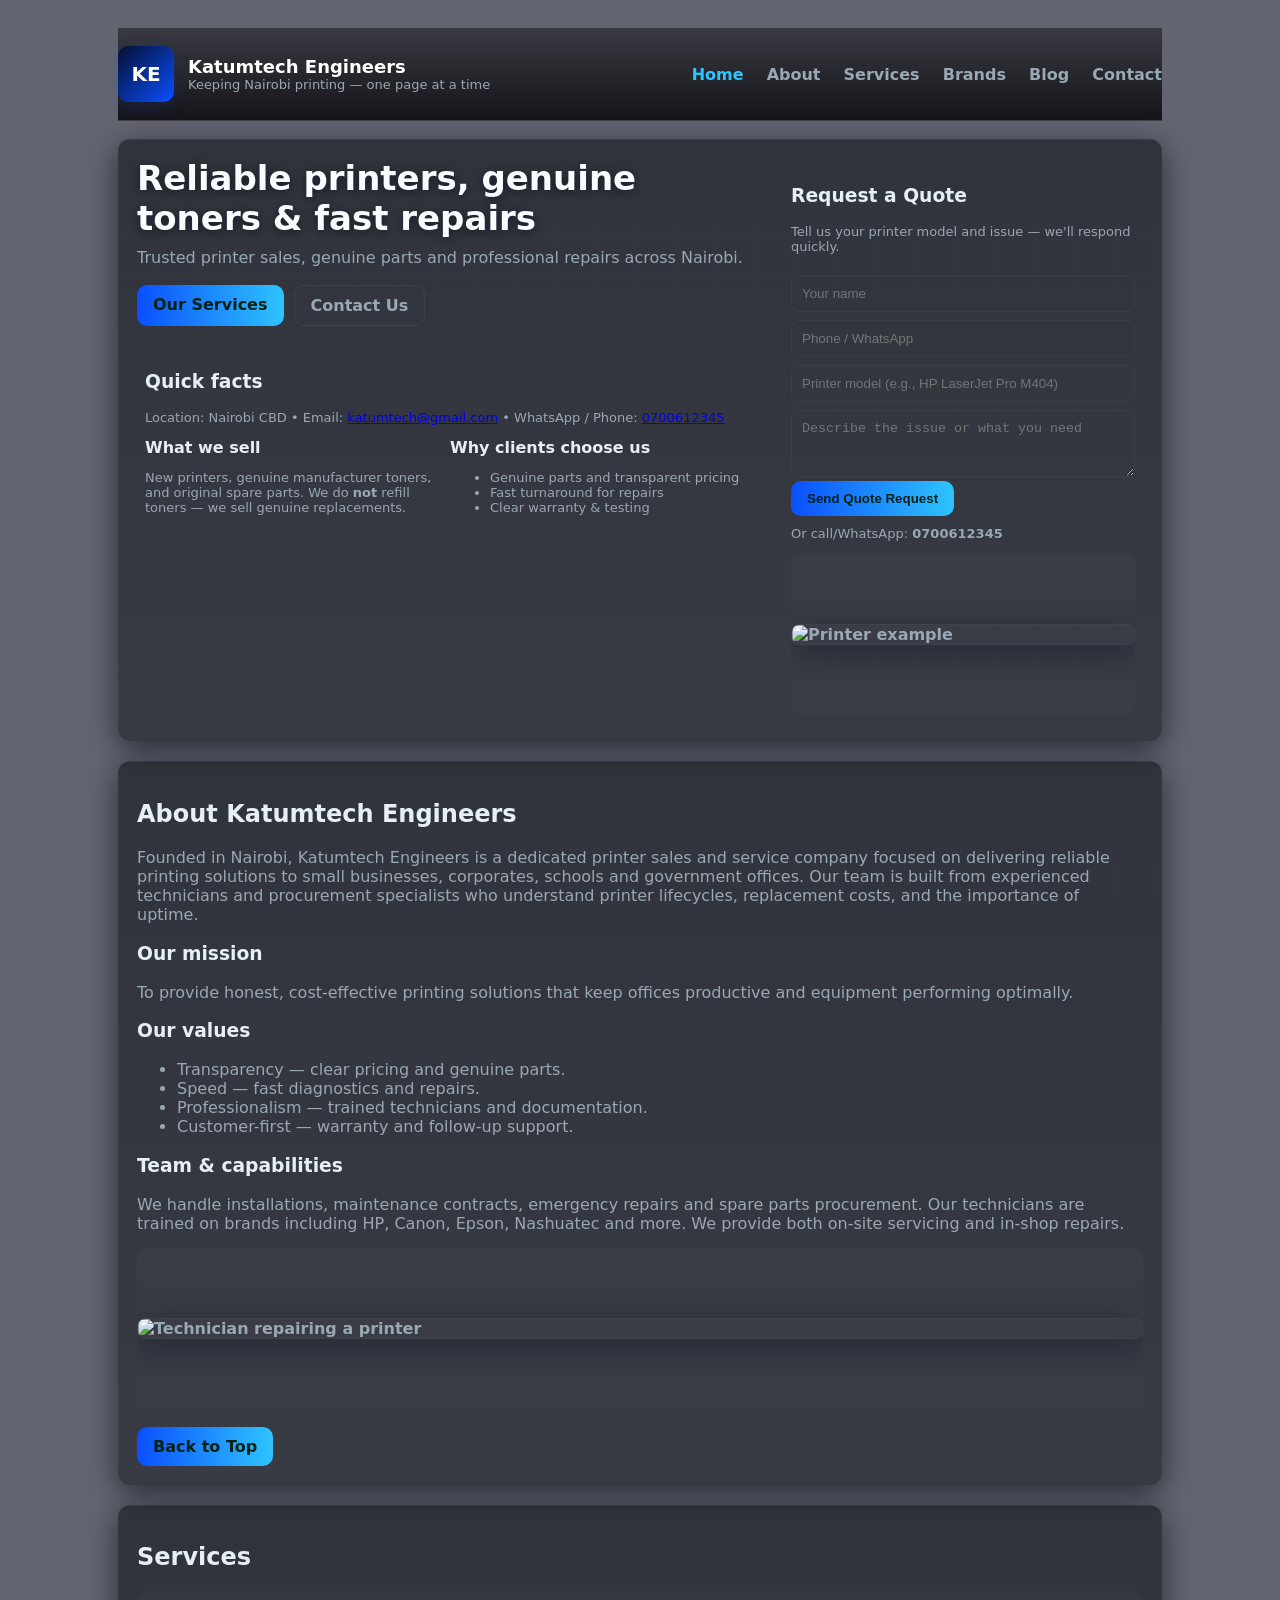
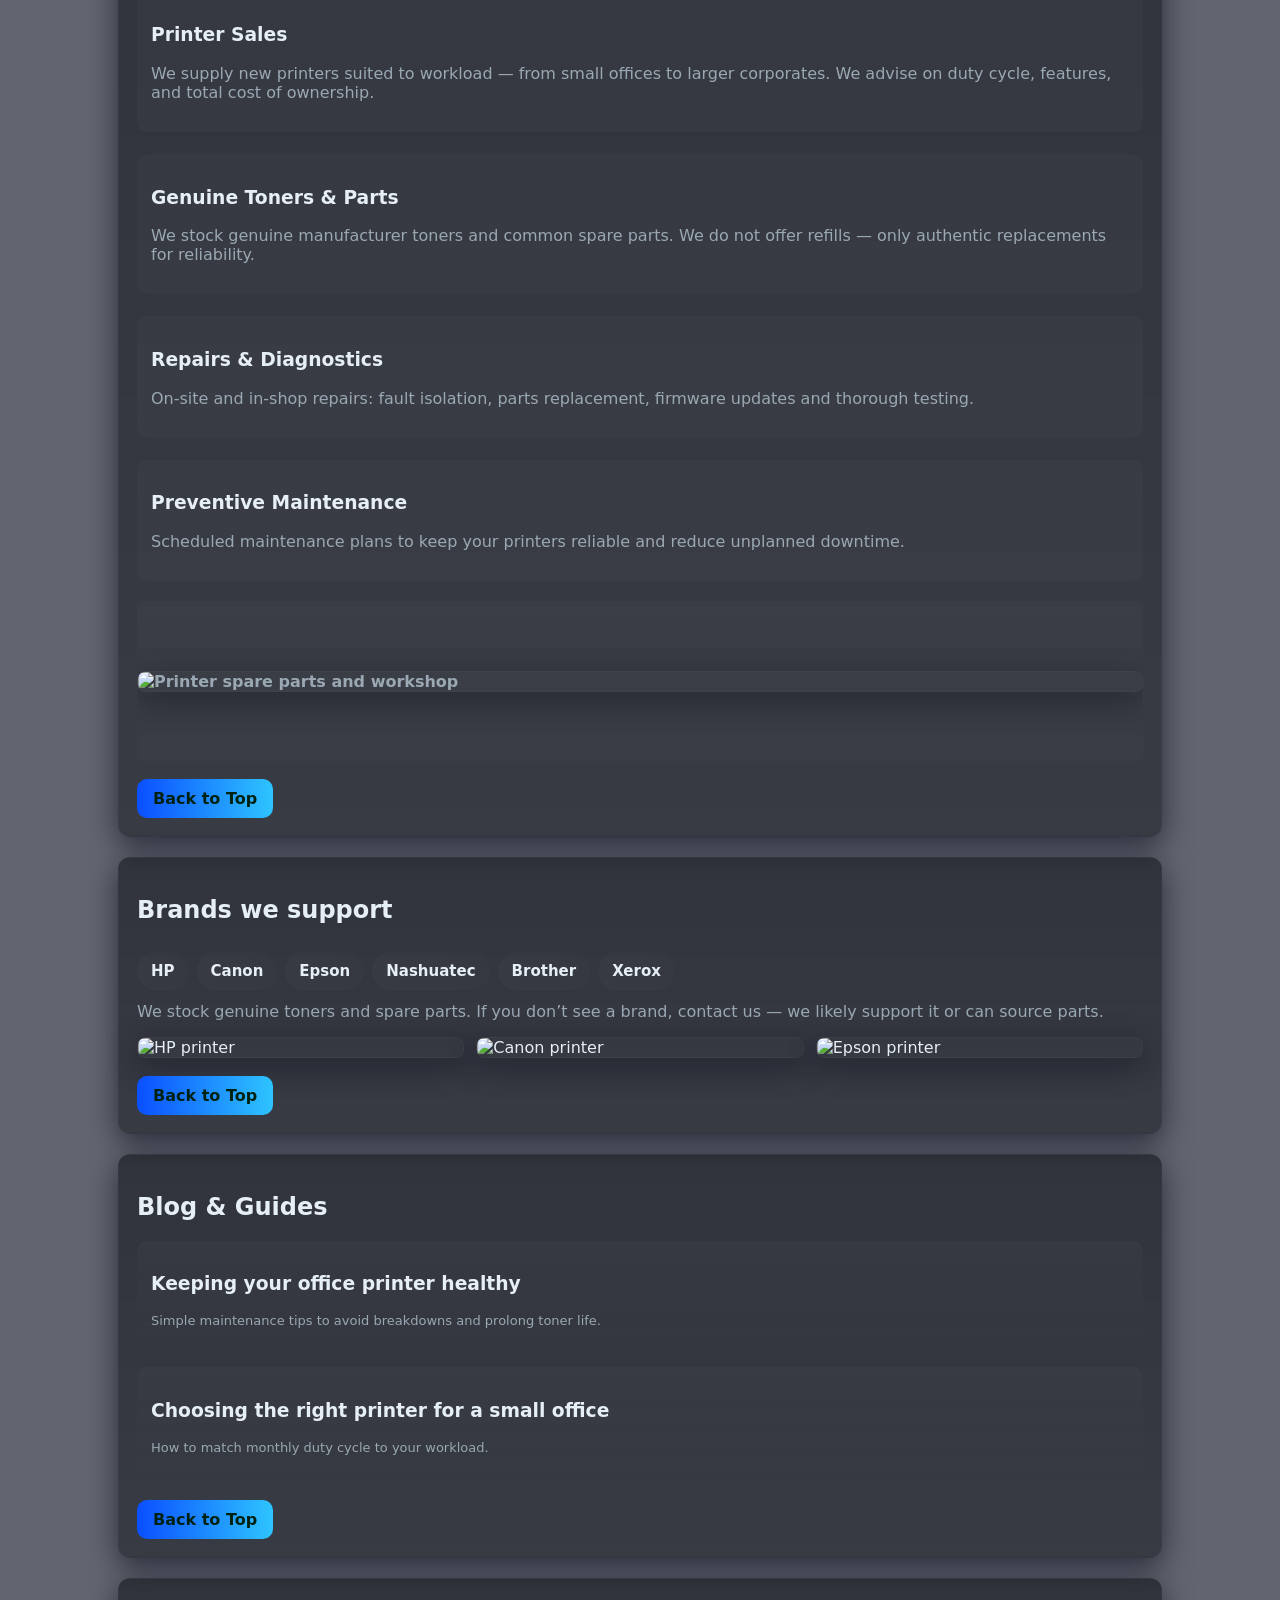
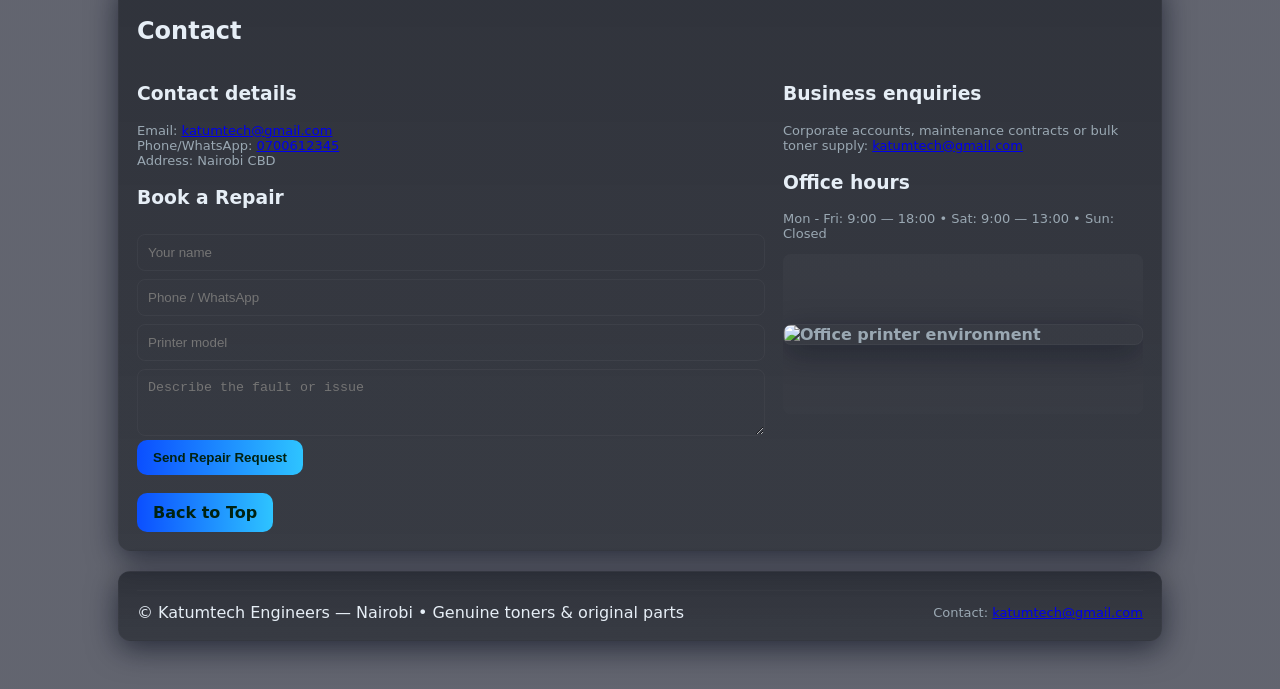
==== commit 47edf7b7: "Update index.html" ====
--- a/index.html
+++ b/index.html
@@ -1,8 +1,8 @@
 <!doctype html>
 <html lang="en">
 <head>
-<meta charset="utf-8">
-<meta name="viewport" content="width=device-width,initial-scale=1">
+<meta charset="utf-8" />
+<meta name="viewport" content="width=device-width,initial-scale=1" />
 <title>Katumtech Engineers</title>
 <style>
 :root{
@@ -14,23 +14,41 @@
   --muted:#9aa8b3;
   --glass: rgba(255,255,255,0.03);
 }
+/* base */
 *{box-sizing:border-box}
-html,body{height:100%;margin:0;font-family:Inter, ui-sans-serif, system-ui, -apple-system, "Segoe UI", Roboto, "Helvetica Neue", Arial;color:#e6eef6;background:radial-gradient(circle at 10% 10%, rgba(11,79,255,0.06), transparent 10%), linear-gradient(180deg,var(--bg),#020214);}
-body::before{content:"";position:fixed;inset:0;z-index:0;background-image:linear-gradient(transparent 96%, rgba(255,255,255,0.01) 100%), linear-gradient(90deg, transparent 96%, rgba(255,255,255,0.01) 100%);background-size:40px 40px,40px 40px;mix-blend-mode:overlay;pointer-events:none;}
-.wrap{max-width:1100px;margin:0 auto;padding:28px;position:relative;z-index:1}
-.site-header{display:flex;align-items:center;justify-content:space-between;padding:18px 0;position:sticky;top:0;background:var(--bg);z-index:10;border-bottom:1px solid rgba(255,255,255,0.02)}
+html,body{height:100%;margin:0;font-family:Inter, ui-sans-serif, system-ui, -apple-system, "Segoe UI", Roboto, "Helvetica Neue", Arial;color:#e6eef6;}
+/* background image (scrolls with page) + subtle dark overlay for readability */
+body{
+  background:
+    linear-gradient(rgba(2,6,23,0.62), rgba(2,6,23,0.62)),
+    url("https://source.unsplash.com/1600x900/?technology,abstract,blue");
+  background-size:cover;
+  background-position:center;
+  background-attachment:scroll; /* scrolls with the page */
+  -webkit-font-smoothing:antialiased;
+  -moz-osx-font-smoothing:grayscale;
+}
+/* subtle tech grid overlay */
+body::before{
+  content:"";position:fixed;inset:0;z-index:0;background-image:
+    linear-gradient(transparent 96%, rgba(255,255,255,0.01) 100%),
+    linear-gradient(90deg, transparent 96%, rgba(255,255,255,0.01) 100%);
+  background-size:40px 40px,40px 40px;mix-blend-mode:overlay;pointer-events:none;
+}
+.wrap{max-width:1100px;margin:0 auto;padding:28px;position:relative;z-index:2}
+.site-header{display:flex;align-items:center;justify-content:space-between;padding:18px 0;position:sticky;top:0;background:linear-gradient(180deg, rgba(7,7,11,0.45), rgba(7,7,11,0.85));z-index:20;border-bottom:1px solid rgba(255,255,255,0.03)}
 .brand{display:flex;gap:14px;align-items:center}
-.logo{width:56px;height:56px;background:linear-gradient(135deg,var(--blue-1),var(--blue-2));border-radius:10px;display:flex;align-items:center;justify-content:center;color:white;font-weight:700;font-size:20px}
+.logo{width:56px;height:56px;background:linear-gradient(135deg,var(--blue-1),var(--blue-2));border-radius:10px;display:flex;align-items:center;justify-content:center;color:white;font-weight:700;font-size:20px;box-shadow:0 6px 18px rgba(11,79,255,0.12)}
 .brand-text .company{font-weight:800;color:#fff;font-size:18px}
 .slogan{color:var(--muted);font-size:13px}
 .main-nav a{color:var(--muted);text-decoration:none;margin-left:18px;font-weight:600;cursor:pointer}
 .main-nav a.active{color:var(--accent)}
-.content{margin-top:12px}
-.card{background:var(--card);padding:18px;border-radius:12px;box-shadow:0 6px 18px rgba(2,6,23,0.7);margin-bottom:18px}
+.content{margin-top:18px;position:relative;z-index:3}
+.card{background:linear-gradient(180deg, rgba(8,12,18,0.55), rgba(10,14,20,0.48));padding:18px;border-radius:12px;box-shadow:0 8px 30px rgba(2,6,23,0.6);margin-bottom:20px;border:1px solid rgba(255,255,255,0.02)}
 .card-inner{background:transparent;padding:8px}
 .hero{display:flex;gap:30px;align-items:flex-start;flex-wrap:wrap}
 .hero-left{flex:1;min-width:300px}
-.hero h1{font-size:34px;margin:0;color:#f7fcff}
+.hero h1{font-size:34px;margin:0;color:#f7fcff; text-shadow:0 2px 10px rgba(2,6,23,0.6)}
 .lead{margin-top:10px;color:var(--muted);font-size:16px}
 .cta{margin-top:18px;display:flex;gap:10px;flex-wrap:wrap}
 .btn{background:linear-gradient(90deg,var(--blue-2),var(--accent));padding:10px 16px;border-radius:10px;color:#021;cursor:pointer;border:none;font-weight:700;text-decoration:none;display:inline-block}
@@ -41,14 +59,15 @@
 .facts-grid{display:grid;grid-template-columns:1fr 1fr;gap:10px;margin-top:10px}
 .services-grid{display:grid;grid-template-columns:repeat(2,1fr);gap:12px}
 .services-grid-lg{display:grid;grid-template-columns:1fr;gap:14px}
-.service-block{background:var(--glass);padding:12px;border-radius:10px}
-.service-block-lg{background:var(--glass);padding:14px;border-radius:10px;margin-bottom:8px}
+.service-block{background:rgba(255,255,255,0.02);padding:12px;border-radius:10px}
+.service-block-lg{background:rgba(255,255,255,0.02);padding:14px;border-radius:10px;margin-bottom:8px}
 .brand-pills span{display:inline-block;padding:8px 12px;border-radius:999px;background:linear-gradient(90deg, rgba(255,255,255,0.02), rgba(255,255,255,0.01));font-weight:700;margin-right:8px;margin-top:8px}
 .brand-pills.large span{padding:10px 14px;font-size:15px}
-.post{padding:14px;border-radius:10px;background:linear-gradient(180deg, rgba(255,255,255,0.01), transparent);margin-bottom:12px}
+.post{padding:14px;border-radius:10px;background:linear-gradient(180deg, rgba(255,255,255,0.02), transparent);margin-bottom:12px}
 .contact-grid{display:grid;grid-template-columns:1fr 360px;gap:18px}
 .footer-inner{display:flex;justify-content:space-between;align-items:center;gap:12px;padding-top:12px;border-top:1px solid rgba(255,255,255,0.02)}
-.img-placeholder{height:160px;border-radius:8px;background:linear-gradient(180deg, rgba(255,255,255,0.02), rgba(255,255,255,0.01));display:flex;align-items:center;justify-content:center;color:var(--muted);font-weight:700}
+.img-placeholder{height:160px;border-radius:8px;background:linear-gradient(180deg, rgba(255,255,255,0.02), rgba(255,255,255,0.01));display:flex;align-items:center;justify-content:center;color:var(--muted);font-weight:700;overflow:hidden}
+.img-visible{width:100%;height:auto;border-radius:8px;display:block;box-shadow:0 8px 30px rgba(2,6,23,0.45);border:1px solid rgba(255,255,255,0.03)}
 input, textarea{width:100%;padding:10px;border-radius:8px;border:1px solid rgba(255,255,255,0.04);background:transparent;color:#e6eef6;margin-top:8px}
 @media(max-width:900px){
   .hero{flex-direction:column}
@@ -57,186 +76,224 @@
   .main-nav a{margin-left:12px}
   .logo{width:48px;height:48px}
 }
+/* small utility */
+.center{display:flex;align-items:center;justify-content:center}
 </style>
 </head>
 <body>
 <div class="wrap">
-<header class="site-header">
-  <div class="brand">
-    <div class="logo">KE</div>
-    <div class="brand-text">
-      <div class="company">Katumtech Engineers</div>
-      <div class="slogan">Keeping Nairobi printing — one page at a time</div>
+  <header class="site-header">
+    <div class="brand">
+      <div class="logo">KE</div>
+      <div class="brand-text">
+        <div class="company">Katumtech Engineers</div>
+        <div class="slogan">Keeping Nairobi printing — one page at a time</div>
+      </div>
     </div>
-  </div>
-  <nav class="main-nav">
-    <a class="nav-link active" href="#home">Home</a>
-    <a class="nav-link" href="#about">About</a>
-    <a class="nav-link" href="#services">Services</a>
-    <a class="nav-link" href="#brands">Brands</a>
-    <a class="nav-link" href="#blog">Blog</a>
-    <a class="nav-link" href="#contact">Contact</a>
-  </nav>
-</header>
-
-<main class="content">
-<!-- Home -->
-<section id="home" class="card hero">
-  <div class="hero-left">
-    <h1>Reliable printers, genuine toners & fast repairs</h1>
-    <p class="lead">Trusted printer sales, genuine parts and professional repairs across Nairobi.</p>
-    <div class="cta">
-      <a class="btn" href="#services">Our Services</a>
-      <a class="btn ghost" href="#contact">Contact Us</a>
+    <nav class="main-nav">
+      <a class="nav-link active" href="#home">Home</a>
+      <a class="nav-link" href="#about">About</a>
+      <a class="nav-link" href="#services">Services</a>
+      <a class="nav-link" href="#brands">Brands</a>
+      <a class="nav-link" href="#blog">Blog</a>
+      <a class="nav-link" href="#contact">Contact</a>
+    </nav>
+  </header>
+
+  <main class="content">
+    <!-- HOME -->
+    <section id="home" class="card hero">
+      <div class="hero-left">
+        <h1>Reliable printers, genuine toners & fast repairs</h1>
+        <p class="lead">Trusted printer sales, genuine parts and professional repairs across Nairobi.</p>
+        <div class="cta">
+          <a class="btn" href="#services">Our Services</a>
+          <a class="btn ghost" href="#contact">Contact Us</a>
+        </div>
+
+        <div class="quick card-inner">
+          <h3>Quick facts</h3>
+          <p class="muted small">Location: Nairobi CBD • Email: <a href="mailto:katumtech@gmail.com">katumtech@gmail.com</a> • WhatsApp / Phone: <a href="tel:+254700612345">0700612345</a></p>
+          <div class="facts-grid">
+            <div>
+              <strong>What we sell</strong>
+              <p class="muted small">New printers, genuine manufacturer toners, and original spare parts. We do <strong>not</strong> refill toners — we sell genuine replacements.</p>
+            </div>
+            <div>
+              <strong>Why clients choose us</strong>
+              <ul class="muted small">
+                <li>Genuine parts and transparent pricing</li>
+                <li>Fast turnaround for repairs</li>
+                <li>Clear warranty & testing</li>
+              </ul>
+            </div>
+          </div>
+        </div>
+      </div>
+
+      <aside class="hero-right card-inner" style="min-width:300px;max-width:360px">
+        <h3>Request a Quote</h3>
+        <p class="muted small">Tell us your printer model and issue — we'll respond quickly.</p>
+        <form id="quoteForm" onsubmit="handleQuote(event)">
+          <input name="name" placeholder="Your name" required />
+          <input name="phone" placeholder="Phone / WhatsApp" required />
+          <input name="model" placeholder="Printer model (e.g., HP LaserJet Pro M404)" />
+          <textarea name="message" rows="3" placeholder="Describe the issue or what you need"></textarea>
+          <button class="btn" type="submit">Send Quote Request</button>
+        </form>
+        <p class="muted small" style="margin-top:10px">Or call/WhatsApp: <strong>0700612345</strong></p>
+        <!-- visible image -->
+        <div style="margin-top:12px" class="img-placeholder center">
+          <img class="img-visible" src="https://source.unsplash.com/800x600/?printer,office" alt="Printer example">
+        </div>
+      </aside>
+    </section>
+
+    <!-- ABOUT -->
+    <section id="about" class="card">
+      <h1>About Katumtech Engineers</h1>
+      <p class="muted">Founded in Nairobi, Katumtech Engineers is a dedicated printer sales and service company focused on delivering reliable printing solutions to small businesses, corporates, schools and government offices. Our team is built from experienced technicians and procurement specialists who understand printer lifecycles, replacement costs, and the importance of uptime.</p>
+      <h3>Our mission</h3>
+      <p class="muted">To provide honest, cost-effective printing solutions that keep offices productive and equipment performing optimally.</p>
+      <h3>Our values</h3>
+      <ul class="muted">
+        <li>Transparency — clear pricing and genuine parts.</li>
+        <li>Speed — fast diagnostics and repairs.</li>
+        <li>Professionalism — trained technicians and documentation.</li>
+        <li>Customer-first — warranty and follow-up support.</li>
+      </ul>
+      <h3>Team & capabilities</h3>
+      <p class="muted">We handle installations, maintenance contracts, emergency repairs and spare parts procurement. Our technicians are trained on brands including HP, Canon, Epson, Nashuatec and more. We provide both on-site servicing and in-shop repairs.</p>
+
+      <!-- realistic image placeholder (technician) -->
+      <div class="img-placeholder" style="margin-top:12px">
+        <img class="img-visible" src="https://source.unsplash.com/900x600/?technician,repair,printer" alt="Technician repairing a printer">
+      </div>
+
+      <div style="margin-top:18px"><a class="btn" href="#home">Back to Top</a></div>
+    </section>
+
+    <!-- SERVICES -->
+    <section id="services" class="card">
+      <h1>Services</h1>
+      <div class="services-grid-lg">
+        <div class="service-block-lg">
+          <h3>Printer Sales</h3>
+          <p class="muted">We supply new printers suited to workload — from small offices to larger corporates. We advise on duty cycle, features, and total cost of ownership.</p>
+        </div>
+        <div class="service-block-lg">
+          <h3>Genuine Toners & Parts</h3>
+          <p class="muted">We stock genuine manufacturer toners and common spare parts. We do not offer refills — only authentic replacements for reliability.</p>
+        </div>
+        <div class="service-block-lg">
+          <h3>Repairs & Diagnostics</h3>
+          <p class="muted">On-site and in-shop repairs: fault isolation, parts replacement, firmware updates and thorough testing.</p>
+        </div>
+        <div class="service-block-lg">
+          <h3>Preventive Maintenance</h3>
+          <p class="muted">Scheduled maintenance plans to keep your printers reliable and reduce unplanned downtime.</p>
+        </div>
+      </div>
+
+      <!-- realistic service photo -->
+      <div style="margin-top:12px" class="img-placeholder">
+        <img class="img-visible" src="https://source.unsplash.com/1000x600/?printer,spare-parts,workshop" alt="Printer spare parts and workshop">
+      </div>
+
+      <div style="margin-top:18px"><a class="btn" href="#home">Back to Top</a></div>
+    </section>
+
+    <!-- BRANDS -->
+    <section id="brands" class="card">
+      <h1>Brands we support</h1>
+      <div class="brand-pills large" style="margin-top:12px">
+        <span>HP</span><span>Canon</span><span>Epson</span><span>Nashuatec</span><span>Brother</span><span>Xerox</span>
+      </div>
+      <p class="muted" style="margin-top:12px">We stock genuine toners and spare parts. If you don’t see a brand, contact us — we likely support it or can source parts.</p>
+
+      <!-- brand-related visuals -->
+      <div style="display:grid;grid-template-columns:repeat(auto-fit,minmax(200px,1fr));gap:12px;margin-top:12px">
+        <img class="img-visible" src="https://source.unsplash.com/600x400/?hp,printer" alt="HP printer">
+        <img class="img-visible" src="https://source.unsplash.com/600x400/?canon,printer" alt="Canon printer">
+        <img class="img-visible" src="https://source.unsplash.com/600x400/?epson,printer" alt="Epson printer">
+      </div>
+
+      <div style="margin-top:18px"><a class="btn" href="#home">Back to Top</a></div>
+    </section>
+
+    <!-- BLOG -->
+    <section id="blog" class="card">
+      <h1>Blog & Guides</h1>
+      <article class="post">
+        <h3>Keeping your office printer healthy</h3>
+        <p class="muted small">Simple maintenance tips to avoid breakdowns and prolong toner life.</p>
+      </article>
+      <article class="post">
+        <h3>Choosing the right printer for a small office</h3>
+        <p class="muted small">How to match monthly duty cycle to your workload.</p>
+      </article>
+      <div style="margin-top:18px"><a class="btn" href="#home">Back to Top</a></div>
+    </section>
+
+    <!-- CONTACT -->
+    <section id="contact" class="card">
+      <h1>Contact</h1>
+      <div class="contact-grid">
+        <div>
+          <h3>Contact details</h3>
+          <p class="muted small">Email: <a href="mailto:katumtech@gmail.com">katumtech@gmail.com</a><br/>Phone/WhatsApp: <a href="tel:+254700612345">0700612345</a><br/>Address: Nairobi CBD</p>
+
+          <h3>Book a Repair</h3>
+          <form id="repairForm" onsubmit="handleRepair(event)">
+            <input name="rname" placeholder="Your name" required />
+            <input name="rphone" placeholder="Phone / WhatsApp" required />
+            <input name="rmodel" placeholder="Printer model" />
+            <textarea name="rmessage" rows="3" placeholder="Describe the fault or issue"></textarea>
+            <button class="btn" type="submit">Send Repair Request</button>
+          </form>
+        </div>
+
+        <div>
+          <h3>Business enquiries</h3>
+          <p class="muted small">Corporate accounts, maintenance contracts or bulk toner supply: <a href="mailto:katumtech@gmail.com">katumtech@gmail.com</a></p>
+
+          <h3>Office hours</h3>
+          <p class="muted small">Mon - Fri: 9:00 — 18:00 • Sat: 9:00 — 13:00 • Sun: Closed</p>
+
+          <div class="img-placeholder" style="margin-top:12px">
+            <img class="img-visible" src="https://source.unsplash.com/800x600/?office,printer,team" alt="Office printer environment">
+          </div>
+        </div>
+      </div>
+
+      <div style="margin-top:18px"><a class="btn" href="#home">Back to Top</a></div>
+    </section>
+
+  </main>
+
+  <footer class="site-footer card">
+    <div class="footer-inner">
+      <div>© Katumtech Engineers — Nairobi • Genuine toners & original parts</div>
+      <div class="muted small">Contact: <a href="mailto:katumtech@gmail.com">katumtech@gmail.com</a></div>
     </div>
-    <div class="quick card-inner">
-      <h3>Quick facts</h3>
-      <p class="muted small">Location: Nairobi CBD • Email: <a href="mailto:katumtech@gmail.com">katumtech@gmail.com</a> • WhatsApp / Phone: <a href="tel:+254700612345">0700612345</a></p>
-      <div class="facts-grid">
-        <div>
-          <strong>What we sell</strong>
-          <p class="muted small">New printers, genuine manufacturer toners, and original spare parts. We do <strong>not</strong> refill toners — we sell genuine replacements.</p>
-        </div>
-        <div>
-          <strong>Why clients choose us</strong>
-          <ul class="muted small">
-            <li>Genuine parts and transparent pricing</li>
-            <li>Fast turnaround for repairs</li>
-            <li>Clear warranty & testing</li>
-          </ul>
-        </div>
-      </div>
-    </div>
-  </div>
-  <aside class="hero-right card-inner">
-    <h3>Request a Quote</h3>
-    <p class="muted small">Tell us your printer model and issue — we'll respond quickly.</p>
-    <form id="quoteForm" onsubmit="handleQuote(event)">
-      <input name="name" placeholder="Your name" required />
-      <input name="phone" placeholder="Phone / WhatsApp" required />
-      <input name="model" placeholder="Printer model" />
-      <textarea name="message" rows="3" placeholder="Describe the issue or what you need"></textarea>
-      <button class="btn" type="submit">Send Quote Request</button>
-    </form>
-    <p class="muted small" style="margin-top:10px">Or call/WhatsApp: <strong>0700612345</strong></p>
-  </aside>
-</section>
-
-<!-- About -->
-<section id="about" class="card">
-  <h1>About Katumtech Engineers</h1>
-  <p class="muted">Founded in Nairobi, Katumtech Engineers is a dedicated printer sales and service company focused on delivering reliable printing solutions to small businesses, corporates, schools and government offices. Our team is built from experienced technicians and procurement specialists who understand printer lifecycles, replacement costs, and the importance of uptime.</p>
-  <h3>Our mission</h3>
-  <p class="muted">To provide honest, cost-effective printing solutions that keep offices productive and equipment performing optimally.</p>
-  <h3>Our values</h3>
-  <ul class="muted">
-    <li>Transparency — clear pricing and genuine parts.</li>
-    <li>Speed — fast diagnostics and repairs.</li>
-    <li>Professionalism — trained technicians and documentation.</li>
-    <li>Customer-first — warranty and follow-up support.</li>
-  </ul>
-  <h3>Team & capabilities</h3>
-  <p class="muted">We handle installations, maintenance contracts, emergency repairs and spare parts procurement. Our technicians are trained on brands including HP, Canon, Epson, Nashuatec and more. We provide both on-site servicing and in-shop repairs.</p>
-  <div class="img-placeholder" data-img=""></div>
-  <div style="margin-top:18px"><a class="btn" href="#home">Back to Top</a></div>
-</section>
-
-<!-- Services -->
-<section id="services" class="card">
-  <h1>Services</h1>
-  <div class="services-grid-lg">
-    <div class="service-block-lg">
-      <h3>Printer Sales</h3>
-      <p class="muted">We supply new printers suited to workload — from small offices to larger corporates. We advise on duty cycle, features, and total cost of ownership.</p>
-    </div>
-    <div class="service-block-lg">
-      <h3>Genuine Toners & Parts</h3>
-      <p class="muted">We stock genuine manufacturer toners and common spare parts. We do not offer refills — only authentic replacements for reliability.</p>
-    </div>
-    <div class="service-block-lg">
-      <h3>Repairs & Diagnostics</h3>
-      <p class="muted">On-site and in-shop repairs: fault isolation, parts replacement, firmware updates and thorough testing.</p>
-    </div>
-    <div class="service-block-lg">
-      <h3>Preventive Maintenance</h3>
-      <p class="muted">Scheduled maintenance plans to keep your printers reliable and reduce unplanned downtime.</p>
-    </div>
-  </div>
-  <div class="img-placeholder" data-img=""></div>
-  <div style="margin-top:18px"><a class="btn" href="#home">Back to Top</a></div>
-</section>
-
-<!-- Brands -->
-<section id="brands" class="card">
-  <h1>Brands we support</h1>
-  <div class="brand-pills large">
-    <span>HP</span><span>Canon</span><span>Epson</span><span>Nashuatec</span><span>Brother</span><span>Xerox</span>
-  </div>
-  <p class="muted">We stock genuine toners and spare parts. If you don’t see a brand, contact us — we likely support it or can source parts.</p>
-  <div style="margin-top:18px"><a class="btn" href="#home">Back to Top</a></div>
-</section>
-
-<!-- Blog -->
-<section id="blog" class="card">
-  <h1>Blog & Guides</h1>
-  <article class="post">
-    <h3>Keeping your office printer healthy</h3>
-    <p class="muted small">Simple maintenance tips to avoid breakdowns and prolong toner life.</p>
-  </article>
-  <article class="post">
-    <h3>Choosing the right printer for a small office</h3>
-    <p class="muted small">How to match monthly duty cycle to your workload.</p>
-  </article>
-  <div style="margin-top:18px"><a class="btn" href="#home">Back to Top</a></div>
-</section>
-
-<!-- Contact -->
-<section id="contact" class="card">
-  <h1>Contact</h1>
-  <div class="contact-grid">
-    <div>
-      <h3>Contact details</h3>
-      <p class="muted small">Email: <a href="mailto:katumtech@gmail.com">katumtech@gmail.com</a><br/>Phone/WhatsApp: <a href="tel:+254700612345">0700612345</a><br/>Address: Nairobi CBD</p>
-      <h3>Book a Repair</h3>
-      <form id="repairForm" onsubmit="handleRepair(event)">
-        <input name="rname" placeholder="Your name" required />
-        <input name="rphone" placeholder="Phone / WhatsApp" required />
-        <input name="rmodel" placeholder="Printer model" />
-        <textarea name="rmessage" rows="3" placeholder="Describe the fault or issue"></textarea>
-        <button class="btn" type="submit">Send Repair Request</button>
-      </form>
-    </div>
-    <div>
-      <h3>Business enquiries</h3>
-      <p class="muted small">Corporate accounts, maintenance contracts or bulk toner supply: <a href="mailto:katumtech@gmail.com">katumtech@gmail.com</a></p>
-      <h3>Office hours</h3>
-      <p class="muted small">Mon - Fri: 9:00 — 18:00 • Sat: 9:00 — 13:00 • Sun: Closed</p>
-      <div class="img-placeholder" data-img=""></div>
-    </div>
-  </div>
-  <div style="margin-top:18px"><a class="btn" href="#home">Back to Top</a></div>
-</section>
-</main>
-
-<footer class="site-footer card">
-  <div class="footer-inner">
-    <div>© Katumtech Engineers — Nairobi • Genuine toners & original parts</div>
-    <div class="muted small">Contact: <a href="mailto:katumtech@gmail.com">katumtech@gmail.com</a></div>
-  </div>
-</footer>
+  </footer>
 </div>
 
 <script>
-// Smooth scroll navigation
+// smooth scroll nav and highlight
 document.querySelectorAll('.main-nav a').forEach(a=>{
   a.addEventListener('click', e=>{
     e.preventDefault();
-    const target = document.querySelector(a.getAttribute('href'));
+    const id = a.getAttribute('href');
+    const target = document.querySelector(id);
     if(target) target.scrollIntoView({behavior:'smooth'});
+    // update active state
+    document.querySelectorAll('.main-nav a').forEach(x=>x.classList.remove('active'));
+    a.classList.add('active');
   });
 });
 
-// Mailto-based forms
+// Mailto-based forms (no server)
 function handleQuote(e){
   e.preventDefault();
   const f = e.target;
@@ -258,22 +315,10 @@
   window.location.href = 'mailto:katumtech@gmail.com?subject=' + encodeURIComponent('Repair request from '+name) + '&body=' + body;
 }
 
-// Image placeholder auto-replacement
-document.addEventListener('DOMContentLoaded', ()=>{
-  document.querySelectorAll('.img-placeholder').forEach(p=>{
-    const src = p.getAttribute('data-img');
-    if(src){
-      const img = document.createElement('img');
-      img.src = src;
-      img.alt = 'photo';
-      img.style.width='100%';
-      img.style.borderRadius='8px';
-      p.replaceWith(img);
-    }
-  });
-});
+// ensure images are loaded but remain responsive (no extra action needed since we used <img>)
 </script>
 </body>
 </html>
 
 
+
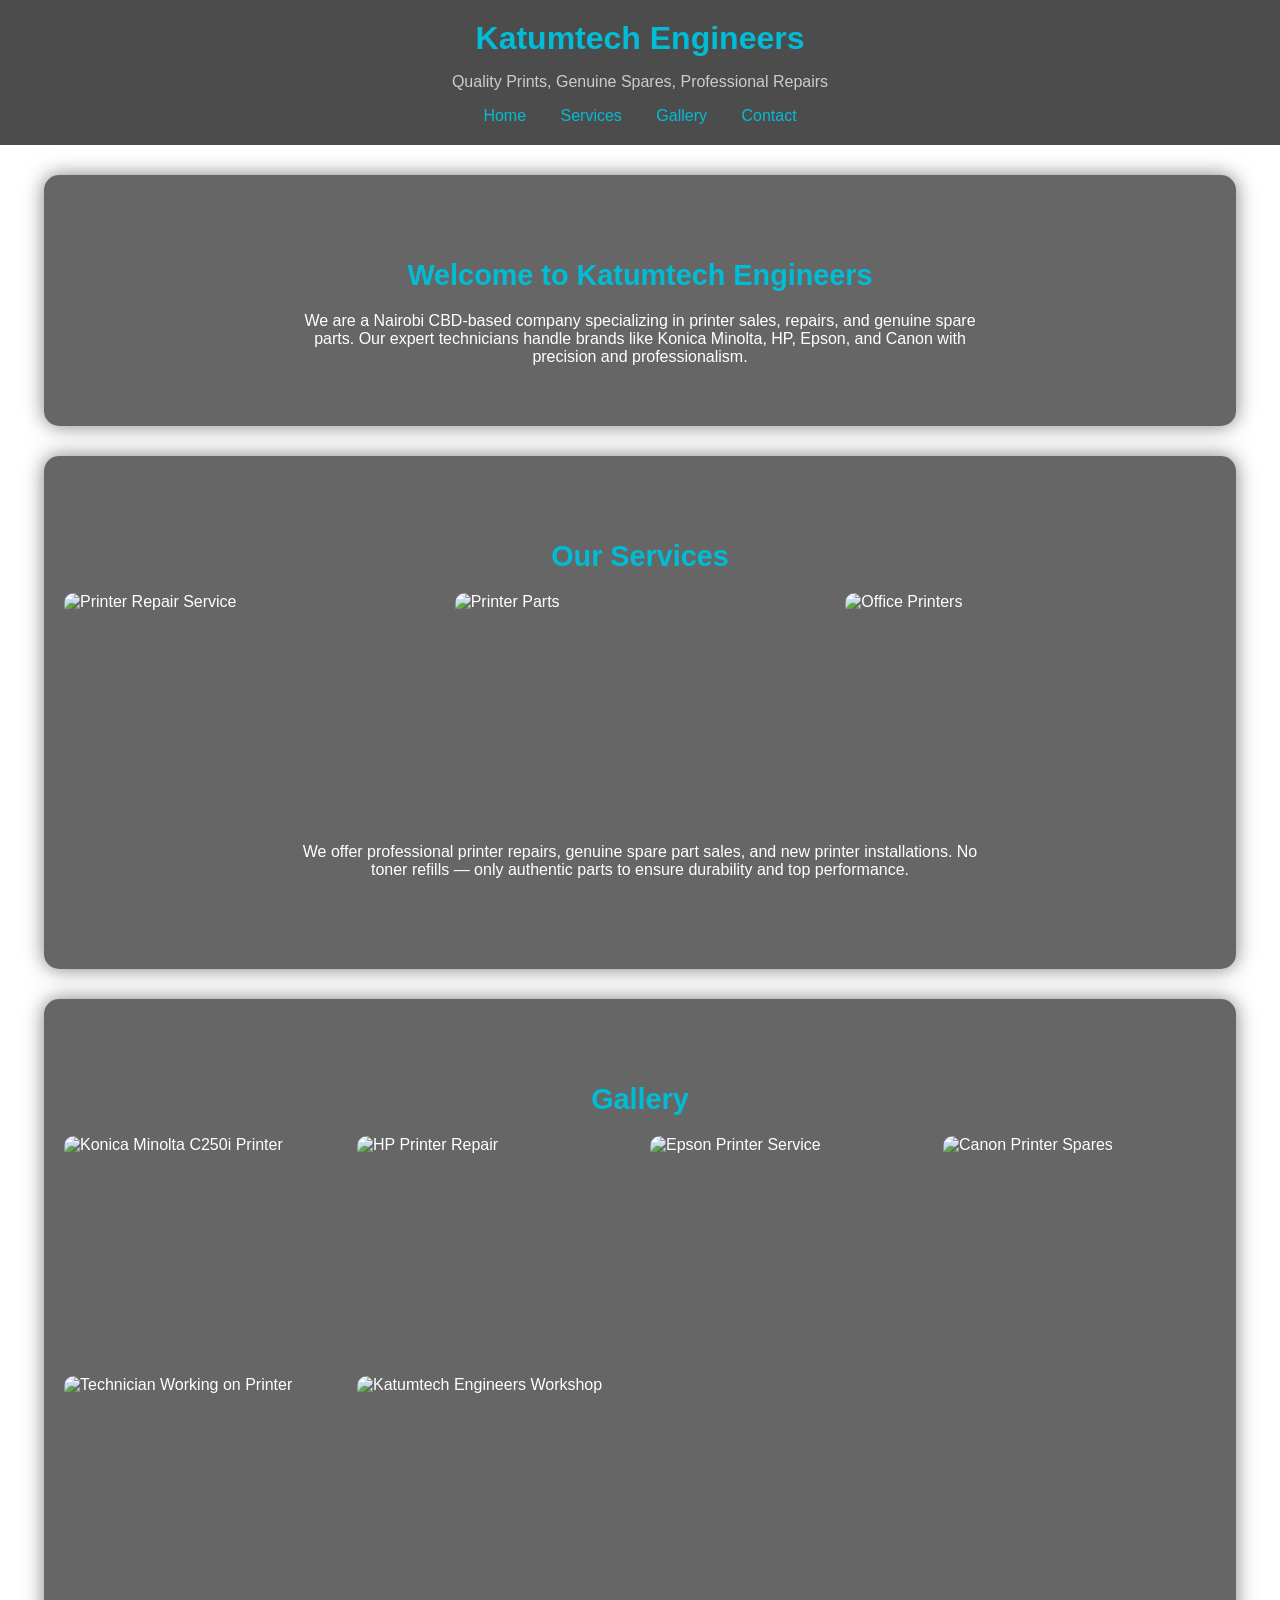
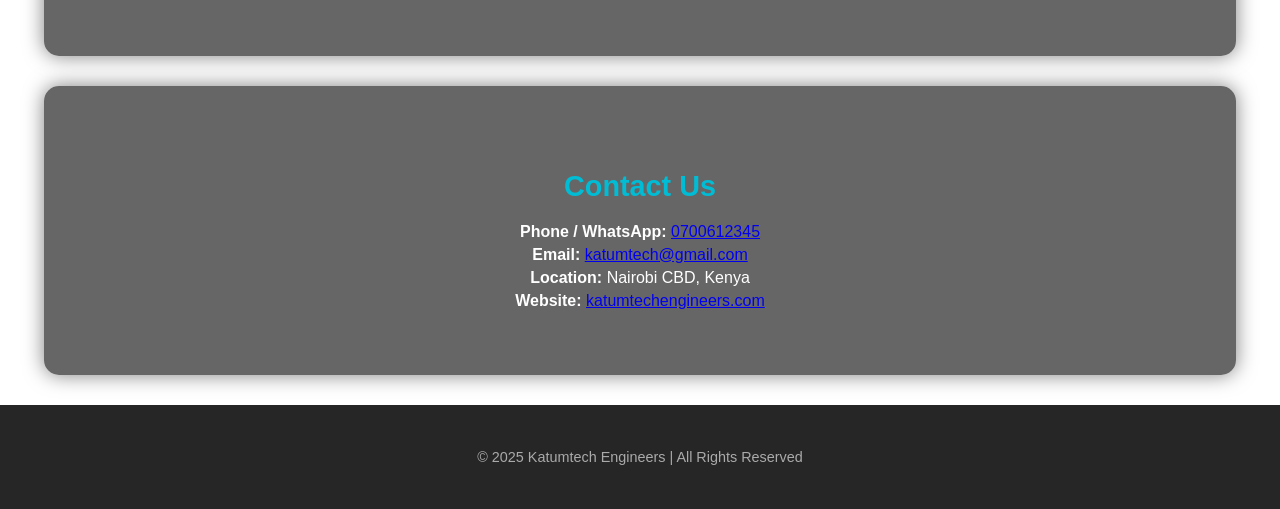
==== commit 9c3c7318: "Update index.html" ====
--- a/index.html
+++ b/index.html
@@ -1,324 +1,174 @@
-<!doctype html>
+<!DOCTYPE html>
 <html lang="en">
 <head>
-<meta charset="utf-8" />
-<meta name="viewport" content="width=device-width,initial-scale=1" />
-<title>Katumtech Engineers</title>
-<style>
-:root{
-  --bg:#07070b;
-  --blue-1:#051033;
-  --blue-2:#0b4fff;
-  --accent:#2ec4ff;
-  --card:#0f1720;
-  --muted:#9aa8b3;
-  --glass: rgba(255,255,255,0.03);
-}
-/* base */
-*{box-sizing:border-box}
-html,body{height:100%;margin:0;font-family:Inter, ui-sans-serif, system-ui, -apple-system, "Segoe UI", Roboto, "Helvetica Neue", Arial;color:#e6eef6;}
-/* background image (scrolls with page) + subtle dark overlay for readability */
-body{
-  background:
-    linear-gradient(rgba(2,6,23,0.62), rgba(2,6,23,0.62)),
-    url("https://source.unsplash.com/1600x900/?technology,abstract,blue");
-  background-size:cover;
-  background-position:center;
-  background-attachment:scroll; /* scrolls with the page */
-  -webkit-font-smoothing:antialiased;
-  -moz-osx-font-smoothing:grayscale;
-}
-/* subtle tech grid overlay */
-body::before{
-  content:"";position:fixed;inset:0;z-index:0;background-image:
-    linear-gradient(transparent 96%, rgba(255,255,255,0.01) 100%),
-    linear-gradient(90deg, transparent 96%, rgba(255,255,255,0.01) 100%);
-  background-size:40px 40px,40px 40px;mix-blend-mode:overlay;pointer-events:none;
-}
-.wrap{max-width:1100px;margin:0 auto;padding:28px;position:relative;z-index:2}
-.site-header{display:flex;align-items:center;justify-content:space-between;padding:18px 0;position:sticky;top:0;background:linear-gradient(180deg, rgba(7,7,11,0.45), rgba(7,7,11,0.85));z-index:20;border-bottom:1px solid rgba(255,255,255,0.03)}
-.brand{display:flex;gap:14px;align-items:center}
-.logo{width:56px;height:56px;background:linear-gradient(135deg,var(--blue-1),var(--blue-2));border-radius:10px;display:flex;align-items:center;justify-content:center;color:white;font-weight:700;font-size:20px;box-shadow:0 6px 18px rgba(11,79,255,0.12)}
-.brand-text .company{font-weight:800;color:#fff;font-size:18px}
-.slogan{color:var(--muted);font-size:13px}
-.main-nav a{color:var(--muted);text-decoration:none;margin-left:18px;font-weight:600;cursor:pointer}
-.main-nav a.active{color:var(--accent)}
-.content{margin-top:18px;position:relative;z-index:3}
-.card{background:linear-gradient(180deg, rgba(8,12,18,0.55), rgba(10,14,20,0.48));padding:18px;border-radius:12px;box-shadow:0 8px 30px rgba(2,6,23,0.6);margin-bottom:20px;border:1px solid rgba(255,255,255,0.02)}
-.card-inner{background:transparent;padding:8px}
-.hero{display:flex;gap:30px;align-items:flex-start;flex-wrap:wrap}
-.hero-left{flex:1;min-width:300px}
-.hero h1{font-size:34px;margin:0;color:#f7fcff; text-shadow:0 2px 10px rgba(2,6,23,0.6)}
-.lead{margin-top:10px;color:var(--muted);font-size:16px}
-.cta{margin-top:18px;display:flex;gap:10px;flex-wrap:wrap}
-.btn{background:linear-gradient(90deg,var(--blue-2),var(--accent));padding:10px 16px;border-radius:10px;color:#021;cursor:pointer;border:none;font-weight:700;text-decoration:none;display:inline-block}
-.btn.ghost{background:transparent;border:1px solid rgba(255,255,255,0.06);color:var(--muted)}
-.quick{margin-top:18px}
-.muted{color:var(--muted)}
-.small{font-size:13px}
-.facts-grid{display:grid;grid-template-columns:1fr 1fr;gap:10px;margin-top:10px}
-.services-grid{display:grid;grid-template-columns:repeat(2,1fr);gap:12px}
-.services-grid-lg{display:grid;grid-template-columns:1fr;gap:14px}
-.service-block{background:rgba(255,255,255,0.02);padding:12px;border-radius:10px}
-.service-block-lg{background:rgba(255,255,255,0.02);padding:14px;border-radius:10px;margin-bottom:8px}
-.brand-pills span{display:inline-block;padding:8px 12px;border-radius:999px;background:linear-gradient(90deg, rgba(255,255,255,0.02), rgba(255,255,255,0.01));font-weight:700;margin-right:8px;margin-top:8px}
-.brand-pills.large span{padding:10px 14px;font-size:15px}
-.post{padding:14px;border-radius:10px;background:linear-gradient(180deg, rgba(255,255,255,0.02), transparent);margin-bottom:12px}
-.contact-grid{display:grid;grid-template-columns:1fr 360px;gap:18px}
-.footer-inner{display:flex;justify-content:space-between;align-items:center;gap:12px;padding-top:12px;border-top:1px solid rgba(255,255,255,0.02)}
-.img-placeholder{height:160px;border-radius:8px;background:linear-gradient(180deg, rgba(255,255,255,0.02), rgba(255,255,255,0.01));display:flex;align-items:center;justify-content:center;color:var(--muted);font-weight:700;overflow:hidden}
-.img-visible{width:100%;height:auto;border-radius:8px;display:block;box-shadow:0 8px 30px rgba(2,6,23,0.45);border:1px solid rgba(255,255,255,0.03)}
-input, textarea{width:100%;padding:10px;border-radius:8px;border:1px solid rgba(255,255,255,0.04);background:transparent;color:#e6eef6;margin-top:8px}
-@media(max-width:900px){
-  .hero{flex-direction:column}
-  .contact-grid{grid-template-columns:1fr}
-  .facts-grid{grid-template-columns:1fr}
-  .main-nav a{margin-left:12px}
-  .logo{width:48px;height:48px}
-}
-/* small utility */
-.center{display:flex;align-items:center;justify-content:center}
-</style>
+  <meta charset="UTF-8" />
+  <meta name="viewport" content="width=device-width, initial-scale=1.0" />
+  <meta name="description" content="Katumtech Engineers - Quality Prints, Genuine Spares, Professional Repairs in Nairobi CBD. We sell and repair Konica Minolta, HP, Epson, and Canon printers.">
+  <meta name="keywords" content="printer repair Nairobi, Katumtech Engineers, Konica Minolta, HP printer repair, Epson service, Canon service, printer spare parts Kenya">
+  <meta name="author" content="Katumtech Engineers">
+  <title>Katumtech Engineers | Printer Sales & Repairs</title>
+  <style>
+    body {
+      margin: 0;
+      font-family: 'Segoe UI', Tahoma, Geneva, Verdana, sans-serif;
+      color: #fff;
+      background: linear-gradient(to bottom right, #0a0a0a, #1b1b1b);
+      background-image: url('https://images.unsplash.com/photo-1505740420928-5e560c06d30e?auto=format&fit=crop&w=1950&q=80');
+      background-size: cover;
+      background-attachment: fixed;
+      scroll-behavior: smooth;
+    }
+
+    header {
+      background: rgba(0, 0, 0, 0.7);
+      padding: 20px;
+      text-align: center;
+      position: sticky;
+      top: 0;
+      z-index: 999;
+    }
+
+    header h1 {
+      font-size: 2rem;
+      margin: 0;
+      color: #00bcd4;
+    }
+
+    header p {
+      font-size: 1rem;
+      color: #ccc;
+    }
+
+    nav {
+      margin-top: 10px;
+    }
+
+    nav a {
+      color: #00bcd4;
+      text-decoration: none;
+      margin: 0 15px;
+      font-weight: 500;
+    }
+
+    section {
+      padding: 60px 20px;
+      background: rgba(0, 0, 0, 0.6);
+      margin: 30px auto;
+      width: 90%;
+      border-radius: 15px;
+      box-shadow: 0 0 20px rgba(0,0,0,0.5);
+    }
+
+    h2 {
+      text-align: center;
+      color: #00bcd4;
+      font-size: 1.8rem;
+      margin-bottom: 20px;
+    }
+
+    .gallery {
+      display: grid;
+      grid-template-columns: repeat(auto-fit, minmax(250px, 1fr));
+      gap: 20px;
+    }
+
+    .gallery img {
+      width: 100%;
+      height: 220px;
+      object-fit: cover;
+      border-radius: 10px;
+      transition: transform 0.3s ease;
+    }
+
+    .gallery img:hover {
+      transform: scale(1.05);
+    }
+
+    footer {
+      background: rgba(0, 0, 0, 0.85);
+      text-align: center;
+      padding: 30px;
+      color: #aaa;
+      font-size: 0.9rem;
+    }
+
+    footer a {
+      color: #00bcd4;
+      text-decoration: none;
+    }
+
+    .contact-info {
+      text-align: center;
+      font-size: 1rem;
+    }
+
+    .contact-info p {
+      margin: 5px 0;
+    }
+  </style>
 </head>
 <body>
-<div class="wrap">
-  <header class="site-header">
-    <div class="brand">
-      <div class="logo">KE</div>
-      <div class="brand-text">
-        <div class="company">Katumtech Engineers</div>
-        <div class="slogan">Keeping Nairobi printing — one page at a time</div>
-      </div>
-    </div>
-    <nav class="main-nav">
-      <a class="nav-link active" href="#home">Home</a>
-      <a class="nav-link" href="#about">About</a>
-      <a class="nav-link" href="#services">Services</a>
-      <a class="nav-link" href="#brands">Brands</a>
-      <a class="nav-link" href="#blog">Blog</a>
-      <a class="nav-link" href="#contact">Contact</a>
+  <header>
+    <h1>Katumtech Engineers</h1>
+    <p>Quality Prints, Genuine Spares, Professional Repairs</p>
+    <nav>
+      <a href="#home">Home</a>
+      <a href="#services">Services</a>
+      <a href="#gallery">Gallery</a>
+      <a href="#contact">Contact</a>
     </nav>
   </header>
 
-  <main class="content">
-    <!-- HOME -->
-    <section id="home" class="card hero">
-      <div class="hero-left">
-        <h1>Reliable printers, genuine toners & fast repairs</h1>
-        <p class="lead">Trusted printer sales, genuine parts and professional repairs across Nairobi.</p>
-        <div class="cta">
-          <a class="btn" href="#services">Our Services</a>
-          <a class="btn ghost" href="#contact">Contact Us</a>
-        </div>
+  <section id="home">
+    <h2>Welcome to Katumtech Engineers</h2>
+    <p style="text-align:center; max-width:700px; margin:auto;">
+      We are a Nairobi CBD-based company specializing in printer sales, repairs, and genuine spare parts. 
+      Our expert technicians handle brands like Konica Minolta, HP, Epson, and Canon with precision and professionalism.
+    </p>
+  </section>
 
-        <div class="quick card-inner">
-          <h3>Quick facts</h3>
-          <p class="muted small">Location: Nairobi CBD • Email: <a href="mailto:katumtech@gmail.com">katumtech@gmail.com</a> • WhatsApp / Phone: <a href="tel:+254700612345">0700612345</a></p>
-          <div class="facts-grid">
-            <div>
-              <strong>What we sell</strong>
-              <p class="muted small">New printers, genuine manufacturer toners, and original spare parts. We do <strong>not</strong> refill toners — we sell genuine replacements.</p>
-            </div>
-            <div>
-              <strong>Why clients choose us</strong>
-              <ul class="muted small">
-                <li>Genuine parts and transparent pricing</li>
-                <li>Fast turnaround for repairs</li>
-                <li>Clear warranty & testing</li>
-              </ul>
-            </div>
-          </div>
-        </div>
-      </div>
+  <section id="services">
+    <h2>Our Services</h2>
+    <div class="gallery">
+      <img src="https://images.unsplash.com/photo-1581090700227-1e37b190418e?auto=format&fit=crop&w=800&q=80" alt="Printer Repair Service">
+      <img src="https://images.unsplash.com/photo-1612817159949-1922e7f9e1cc?auto=format&fit=crop&w=800&q=80" alt="Printer Parts">
+      <img src="https://images.unsplash.com/photo-1593642634315-48f5414c3ad9?auto=format&fit=crop&w=800&q=80" alt="Office Printers">
+    </div>
+    <p style="text-align:center; max-width:700px; margin:30px auto;">
+      We offer professional printer repairs, genuine spare part sales, and new printer installations. 
+      No toner refills — only authentic parts to ensure durability and top performance.
+    </p>
+  </section>
 
-      <aside class="hero-right card-inner" style="min-width:300px;max-width:360px">
-        <h3>Request a Quote</h3>
-        <p class="muted small">Tell us your printer model and issue — we'll respond quickly.</p>
-        <form id="quoteForm" onsubmit="handleQuote(event)">
-          <input name="name" placeholder="Your name" required />
-          <input name="phone" placeholder="Phone / WhatsApp" required />
-          <input name="model" placeholder="Printer model (e.g., HP LaserJet Pro M404)" />
-          <textarea name="message" rows="3" placeholder="Describe the issue or what you need"></textarea>
-          <button class="btn" type="submit">Send Quote Request</button>
-        </form>
-        <p class="muted small" style="margin-top:10px">Or call/WhatsApp: <strong>0700612345</strong></p>
-        <!-- visible image -->
-        <div style="margin-top:12px" class="img-placeholder center">
-          <img class="img-visible" src="https://source.unsplash.com/800x600/?printer,office" alt="Printer example">
-        </div>
-      </aside>
-    </section>
+  <section id="gallery">
+    <h2>Gallery</h2>
+    <div class="gallery">
+      <!-- Replace these placeholder links with your real photo filenames -->
+      <img src="images/konica-minolta-c250ijpg" alt="Konica Minolta C250i Printer">
+      <img src="images/konica-minolta developer-unit.jpg" alt="HP Printer Repair">
+      <img src="images/epson-printer-service.jpg" alt="Epson Printer Service">
+      <img src="images/canon-printer-spares.jpg" alt="Canon Printer Spares">
+      <img src="images/technician-working.jpg" alt="Technician Working on Printer">
+      <img src="images/office-view.jpg" alt="Katumtech Engineers Workshop">
+    </div>
+  </section>
 
-    <!-- ABOUT -->
-    <section id="about" class="card">
-      <h1>About Katumtech Engineers</h1>
-      <p class="muted">Founded in Nairobi, Katumtech Engineers is a dedicated printer sales and service company focused on delivering reliable printing solutions to small businesses, corporates, schools and government offices. Our team is built from experienced technicians and procurement specialists who understand printer lifecycles, replacement costs, and the importance of uptime.</p>
-      <h3>Our mission</h3>
-      <p class="muted">To provide honest, cost-effective printing solutions that keep offices productive and equipment performing optimally.</p>
-      <h3>Our values</h3>
-      <ul class="muted">
-        <li>Transparency — clear pricing and genuine parts.</li>
-        <li>Speed — fast diagnostics and repairs.</li>
-        <li>Professionalism — trained technicians and documentation.</li>
-        <li>Customer-first — warranty and follow-up support.</li>
-      </ul>
-      <h3>Team & capabilities</h3>
-      <p class="muted">We handle installations, maintenance contracts, emergency repairs and spare parts procurement. Our technicians are trained on brands including HP, Canon, Epson, Nashuatec and more. We provide both on-site servicing and in-shop repairs.</p>
+  <section id="contact">
+    <h2>Contact Us</h2>
+    <div class="contact-info">
+      <p><strong>Phone / WhatsApp:</strong> <a href="tel:+254700612345">0700612345</a></p>
+      <p><strong>Email:</strong> <a href="mailto:katumtech@gmail.com">katumtech@gmail.com</a></p>
+      <p><strong>Location:</strong> Nairobi CBD, Kenya</p>
+      <p><strong>Website:</strong> <a href="https://katumtechengineers.com" target="_blank">katumtechengineers.com</a></p>
+    </div>
+  </section>
 
-      <!-- realistic image placeholder (technician) -->
-      <div class="img-placeholder" style="margin-top:12px">
-        <img class="img-visible" src="https://source.unsplash.com/900x600/?technician,repair,printer" alt="Technician repairing a printer">
-      </div>
-
-      <div style="margin-top:18px"><a class="btn" href="#home">Back to Top</a></div>
-    </section>
-
-    <!-- SERVICES -->
-    <section id="services" class="card">
-      <h1>Services</h1>
-      <div class="services-grid-lg">
-        <div class="service-block-lg">
-          <h3>Printer Sales</h3>
-          <p class="muted">We supply new printers suited to workload — from small offices to larger corporates. We advise on duty cycle, features, and total cost of ownership.</p>
-        </div>
-        <div class="service-block-lg">
-          <h3>Genuine Toners & Parts</h3>
-          <p class="muted">We stock genuine manufacturer toners and common spare parts. We do not offer refills — only authentic replacements for reliability.</p>
-        </div>
-        <div class="service-block-lg">
-          <h3>Repairs & Diagnostics</h3>
-          <p class="muted">On-site and in-shop repairs: fault isolation, parts replacement, firmware updates and thorough testing.</p>
-        </div>
-        <div class="service-block-lg">
-          <h3>Preventive Maintenance</h3>
-          <p class="muted">Scheduled maintenance plans to keep your printers reliable and reduce unplanned downtime.</p>
-        </div>
-      </div>
-
-      <!-- realistic service photo -->
-      <div style="margin-top:12px" class="img-placeholder">
-        <img class="img-visible" src="https://source.unsplash.com/1000x600/?printer,spare-parts,workshop" alt="Printer spare parts and workshop">
-      </div>
-
-      <div style="margin-top:18px"><a class="btn" href="#home">Back to Top</a></div>
-    </section>
-
-    <!-- BRANDS -->
-    <section id="brands" class="card">
-      <h1>Brands we support</h1>
-      <div class="brand-pills large" style="margin-top:12px">
-        <span>HP</span><span>Canon</span><span>Epson</span><span>Nashuatec</span><span>Brother</span><span>Xerox</span>
-      </div>
-      <p class="muted" style="margin-top:12px">We stock genuine toners and spare parts. If you don’t see a brand, contact us — we likely support it or can source parts.</p>
-
-      <!-- brand-related visuals -->
-      <div style="display:grid;grid-template-columns:repeat(auto-fit,minmax(200px,1fr));gap:12px;margin-top:12px">
-        <img class="img-visible" src="https://source.unsplash.com/600x400/?hp,printer" alt="HP printer">
-        <img class="img-visible" src="https://source.unsplash.com/600x400/?canon,printer" alt="Canon printer">
-        <img class="img-visible" src="https://source.unsplash.com/600x400/?epson,printer" alt="Epson printer">
-      </div>
-
-      <div style="margin-top:18px"><a class="btn" href="#home">Back to Top</a></div>
-    </section>
-
-    <!-- BLOG -->
-    <section id="blog" class="card">
-      <h1>Blog & Guides</h1>
-      <article class="post">
-        <h3>Keeping your office printer healthy</h3>
-        <p class="muted small">Simple maintenance tips to avoid breakdowns and prolong toner life.</p>
-      </article>
-      <article class="post">
-        <h3>Choosing the right printer for a small office</h3>
-        <p class="muted small">How to match monthly duty cycle to your workload.</p>
-      </article>
-      <div style="margin-top:18px"><a class="btn" href="#home">Back to Top</a></div>
-    </section>
-
-    <!-- CONTACT -->
-    <section id="contact" class="card">
-      <h1>Contact</h1>
-      <div class="contact-grid">
-        <div>
-          <h3>Contact details</h3>
-          <p class="muted small">Email: <a href="mailto:katumtech@gmail.com">katumtech@gmail.com</a><br/>Phone/WhatsApp: <a href="tel:+254700612345">0700612345</a><br/>Address: Nairobi CBD</p>
-
-          <h3>Book a Repair</h3>
-          <form id="repairForm" onsubmit="handleRepair(event)">
-            <input name="rname" placeholder="Your name" required />
-            <input name="rphone" placeholder="Phone / WhatsApp" required />
-            <input name="rmodel" placeholder="Printer model" />
-            <textarea name="rmessage" rows="3" placeholder="Describe the fault or issue"></textarea>
-            <button class="btn" type="submit">Send Repair Request</button>
-          </form>
-        </div>
-
-        <div>
-          <h3>Business enquiries</h3>
-          <p class="muted small">Corporate accounts, maintenance contracts or bulk toner supply: <a href="mailto:katumtech@gmail.com">katumtech@gmail.com</a></p>
-
-          <h3>Office hours</h3>
-          <p class="muted small">Mon - Fri: 9:00 — 18:00 • Sat: 9:00 — 13:00 • Sun: Closed</p>
-
-          <div class="img-placeholder" style="margin-top:12px">
-            <img class="img-visible" src="https://source.unsplash.com/800x600/?office,printer,team" alt="Office printer environment">
-          </div>
-        </div>
-      </div>
-
-      <div style="margin-top:18px"><a class="btn" href="#home">Back to Top</a></div>
-    </section>
-
-  </main>
-
-  <footer class="site-footer card">
-    <div class="footer-inner">
-      <div>© Katumtech Engineers — Nairobi • Genuine toners & original parts</div>
-      <div class="muted small">Contact: <a href="mailto:katumtech@gmail.com">katumtech@gmail.com</a></div>
-    </div>
+  <footer>
+    <p>© 2025 Katumtech Engineers | All Rights Reserved</p>
   </footer>
-</div>
-
-<script>
-// smooth scroll nav and highlight
-document.querySelectorAll('.main-nav a').forEach(a=>{
-  a.addEventListener('click', e=>{
-    e.preventDefault();
-    const id = a.getAttribute('href');
-    const target = document.querySelector(id);
-    if(target) target.scrollIntoView({behavior:'smooth'});
-    // update active state
-    document.querySelectorAll('.main-nav a').forEach(x=>x.classList.remove('active'));
-    a.classList.add('active');
-  });
-});
-
-// Mailto-based forms (no server)
-function handleQuote(e){
-  e.preventDefault();
-  const f = e.target;
-  const name = f.name?.value || '[no name]';
-  const phone = f.phone?.value || '';
-  const model = f.model?.value || '';
-  const message = f.message?.value || '';
-  const body = encodeURIComponent('Name: '+name+'\nPhone: '+phone+'\nModel: '+model+'\nMessage: '+message);
-  window.location.href = 'mailto:katumtech@gmail.com?subject=' + encodeURIComponent('Quote request from '+name) + '&body=' + body;
-}
-function handleRepair(e){
-  e.preventDefault();
-  const f = e.target;
-  const name = f.rname?.value || '[no name]';
-  const phone = f.rphone?.value || '';
-  const model = f.rmodel?.value || '';
-  const message = f.rmessage?.value || '';
-  const body = encodeURIComponent('Name: '+name+'\nPhone: '+phone+'\nModel: '+model+'\nMessage: '+message);
-  window.location.href = 'mailto:katumtech@gmail.com?subject=' + encodeURIComponent('Repair request from '+name) + '&body=' + body;
-}
-
-// ensure images are loaded but remain responsive (no extra action needed since we used <img>)
-</script>
 </body>
 </html>
 
 
 
+
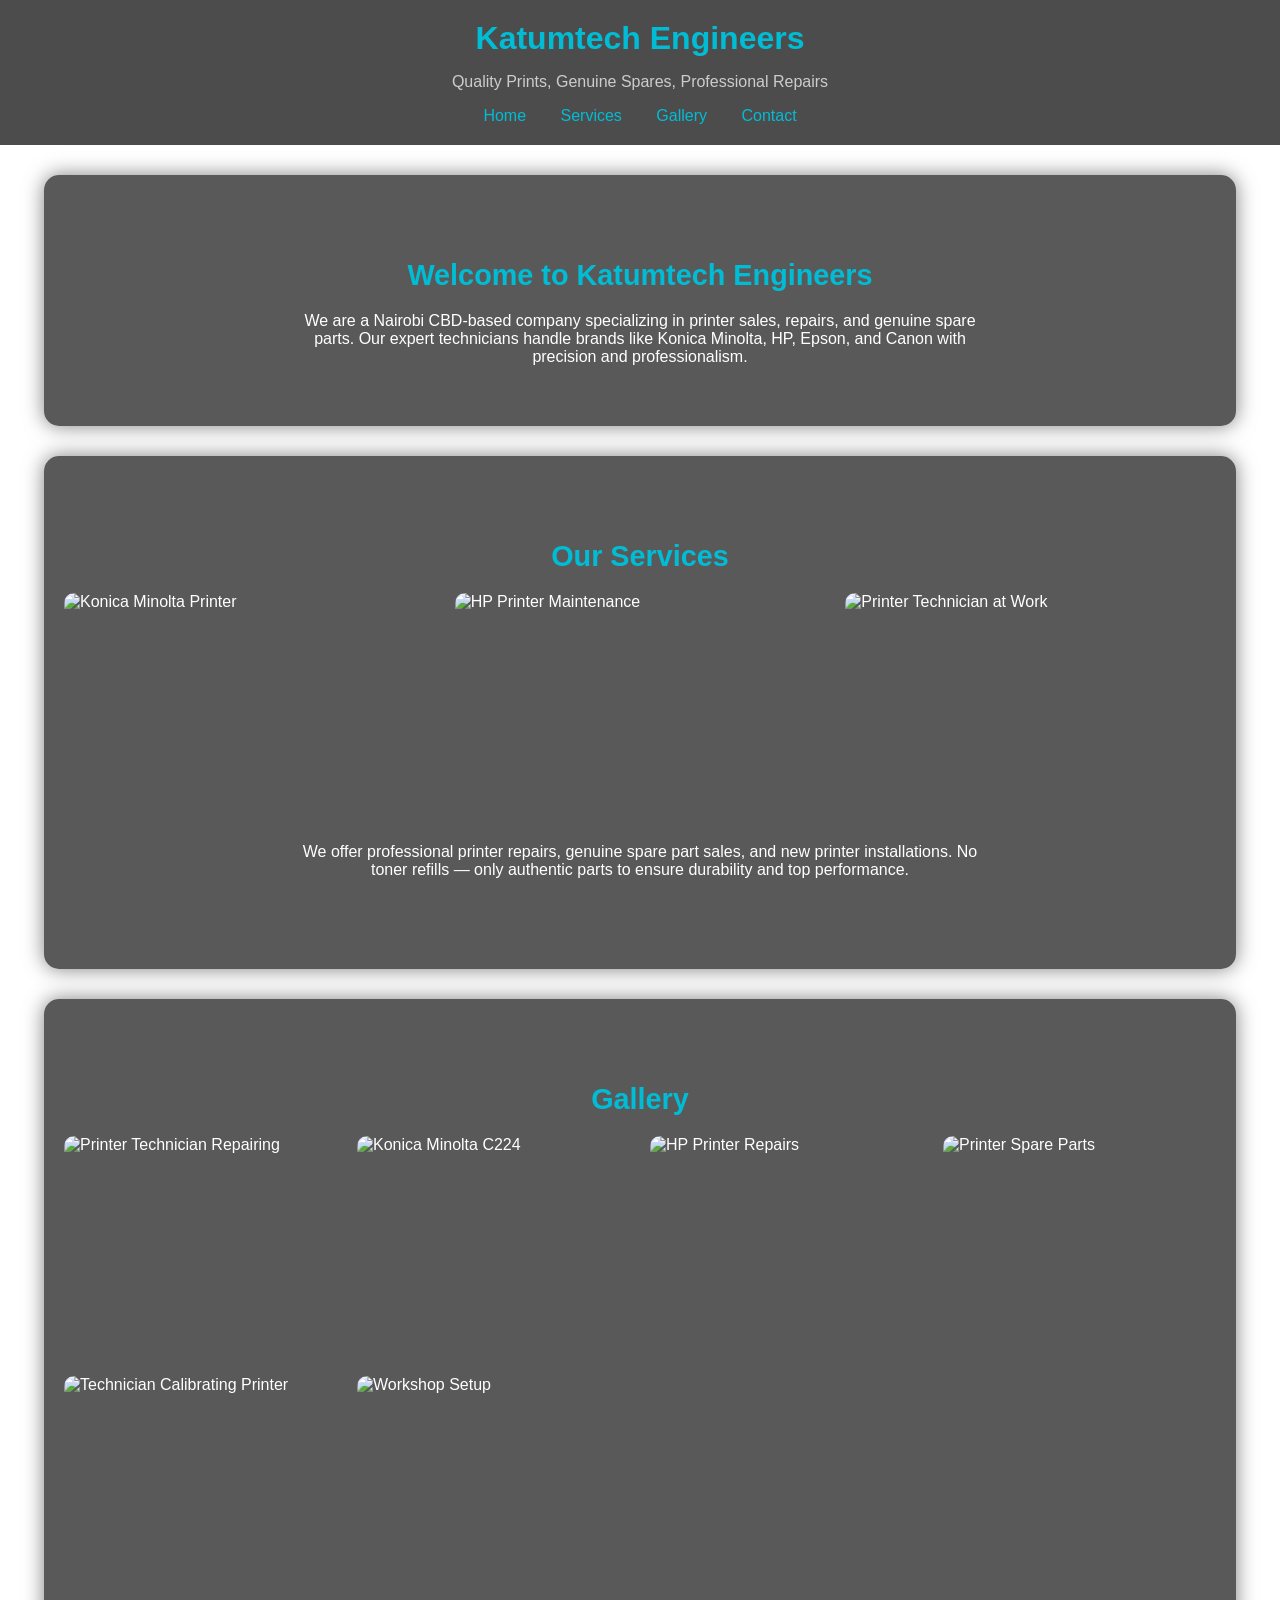
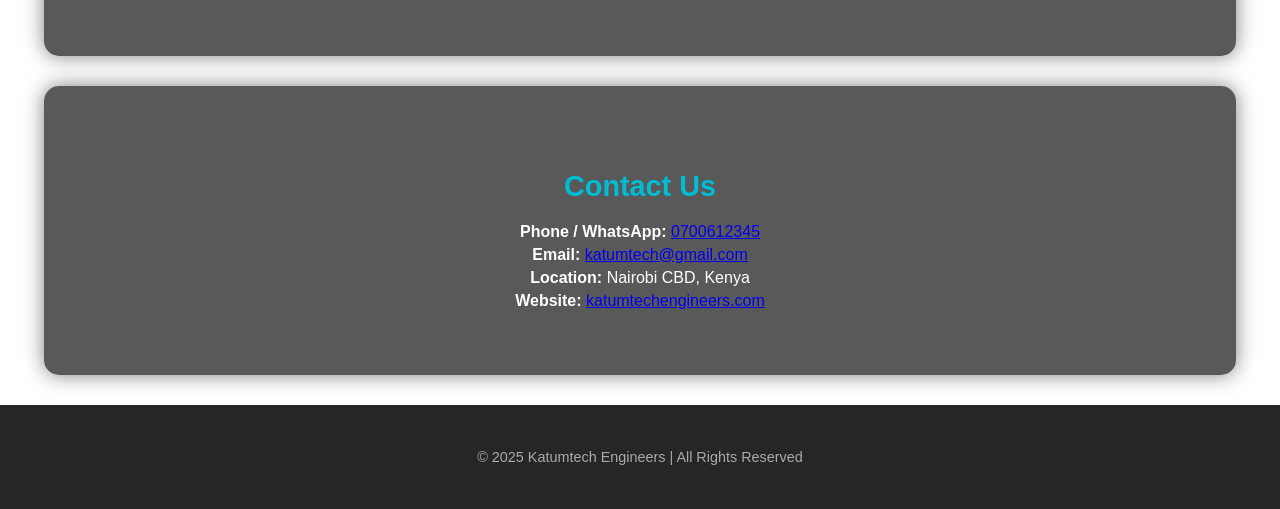
==== commit 711cbfc8: "Update index.html" ====
--- a/index.html
+++ b/index.html
@@ -13,7 +13,7 @@
       font-family: 'Segoe UI', Tahoma, Geneva, Verdana, sans-serif;
       color: #fff;
       background: linear-gradient(to bottom right, #0a0a0a, #1b1b1b);
-      background-image: url('https://images.unsplash.com/photo-1505740420928-5e560c06d30e?auto=format&fit=crop&w=1950&q=80');
+      background-image: url('https://images.unsplash.com/photo-1527443224154-c4e0e1fba10d?auto=format&fit=crop&w=1950&q=80');
       background-size: cover;
       background-attachment: fixed;
       scroll-behavior: smooth;
@@ -52,7 +52,7 @@
 
     section {
       padding: 60px 20px;
-      background: rgba(0, 0, 0, 0.6);
+      background: rgba(0, 0, 0, 0.65);
       margin: 30px auto;
       width: 90%;
       border-radius: 15px;
@@ -130,9 +130,9 @@
   <section id="services">
     <h2>Our Services</h2>
     <div class="gallery">
-      <img src="https://images.unsplash.com/photo-1581090700227-1e37b190418e?auto=format&fit=crop&w=800&q=80" alt="Printer Repair Service">
-      <img src="https://images.unsplash.com/photo-1612817159949-1922e7f9e1cc?auto=format&fit=crop&w=800&q=80" alt="Printer Parts">
-      <img src="https://images.unsplash.com/photo-1593642634315-48f5414c3ad9?auto=format&fit=crop&w=800&q=80" alt="Office Printers">
+      <img src="https://images.unsplash.com/photo-1615764598071-ea4d6a4e6604?auto=format&fit=crop&w=800&q=80" alt="Konica Minolta Printer">
+      <img src="https://images.unsplash.com/photo-1620916566398-cb6b601b3c58?auto=format&fit=crop&w=800&q=80" alt="HP Printer Maintenance">
+      <img src="https://images.unsplash.com/photo-1607083206968-1365f3b4c871?auto=format&fit=crop&w=800&q=80" alt="Printer Technician at Work">
     </div>
     <p style="text-align:center; max-width:700px; margin:30px auto;">
       We offer professional printer repairs, genuine spare part sales, and new printer installations. 
@@ -143,13 +143,12 @@
   <section id="gallery">
     <h2>Gallery</h2>
     <div class="gallery">
-      <!-- Replace these placeholder links with your real photo filenames -->
-      <img src="images/konica-minolta-c250ijpg" alt="Konica Minolta C250i Printer">
-      <img src="images/konica-minolta developer-unit.jpg" alt="HP Printer Repair">
-      <img src="images/epson-printer-service.jpg" alt="Epson Printer Service">
-      <img src="images/canon-printer-spares.jpg" alt="Canon Printer Spares">
-      <img src="images/technician-working.jpg" alt="Technician Working on Printer">
-      <img src="images/office-view.jpg" alt="Katumtech Engineers Workshop">
+      <img src="https://images.unsplash.com/photo-1607083206968-1365f3b4c871?auto=format&fit=crop&w=800&q=80" alt="Printer Technician Repairing">
+      <img src="https://images.unsplash.com/photo-1615764598071-ea4d6a4e6604?auto=format&fit=crop&w=800&q=80" alt="Konica Minolta C224">
+      <img src="https://images.unsplash.com/photo-1620916566398-cb6b601b3c58?auto=format&fit=crop&w=800&q=80" alt="HP Printer Repairs">
+      <img src="https://images.unsplash.com/photo-1621361365424-14d797a7c4b9?auto=format&fit=crop&w=800&q=80" alt="Printer Spare Parts">
+      <img src="https://images.unsplash.com/photo-1612817159949-1922e7f9e1cc?auto=format&fit=crop&w=800&q=80" alt="Technician Calibrating Printer">
+      <img src="https://images.unsplash.com/photo-1598257006408-02ef9d8d3a9f?auto=format&fit=crop&w=800&q=80" alt="Workshop Setup">
     </div>
   </section>
 
@@ -172,3 +171,4 @@
 
 
 
+
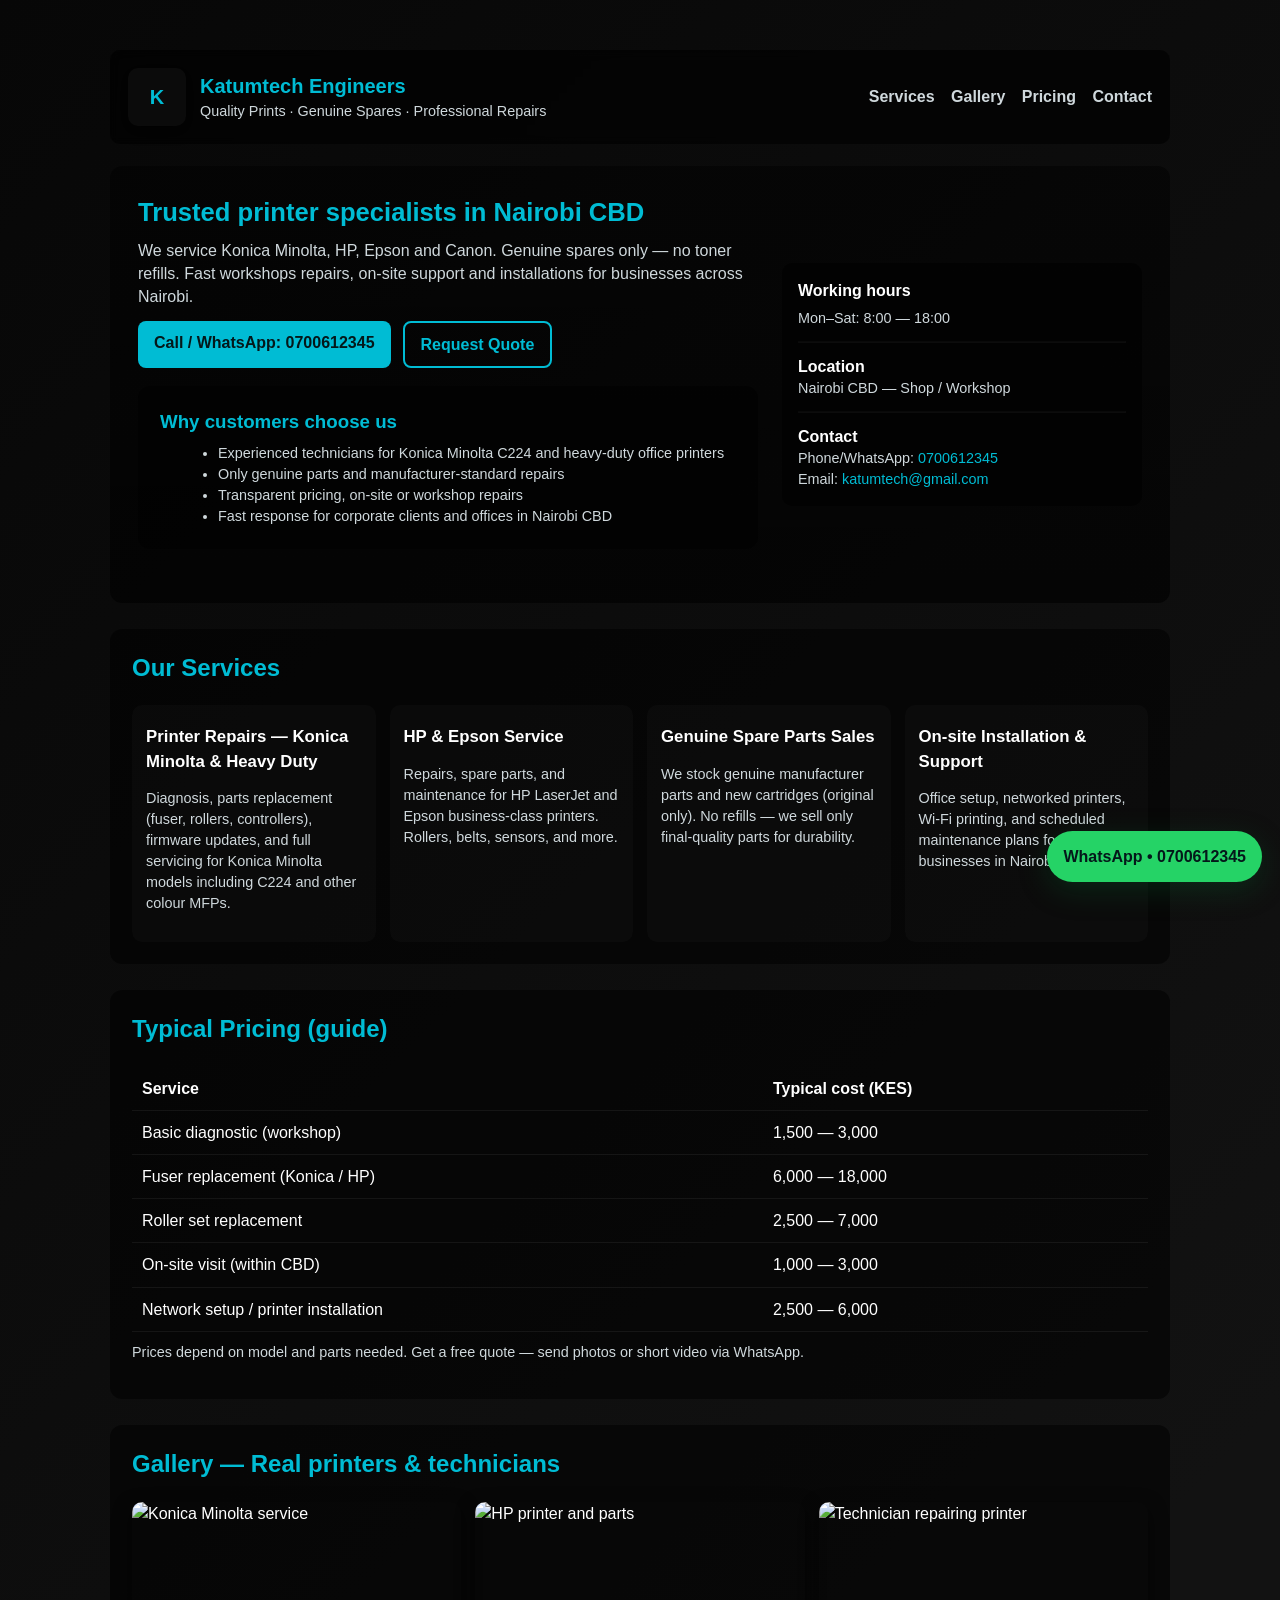
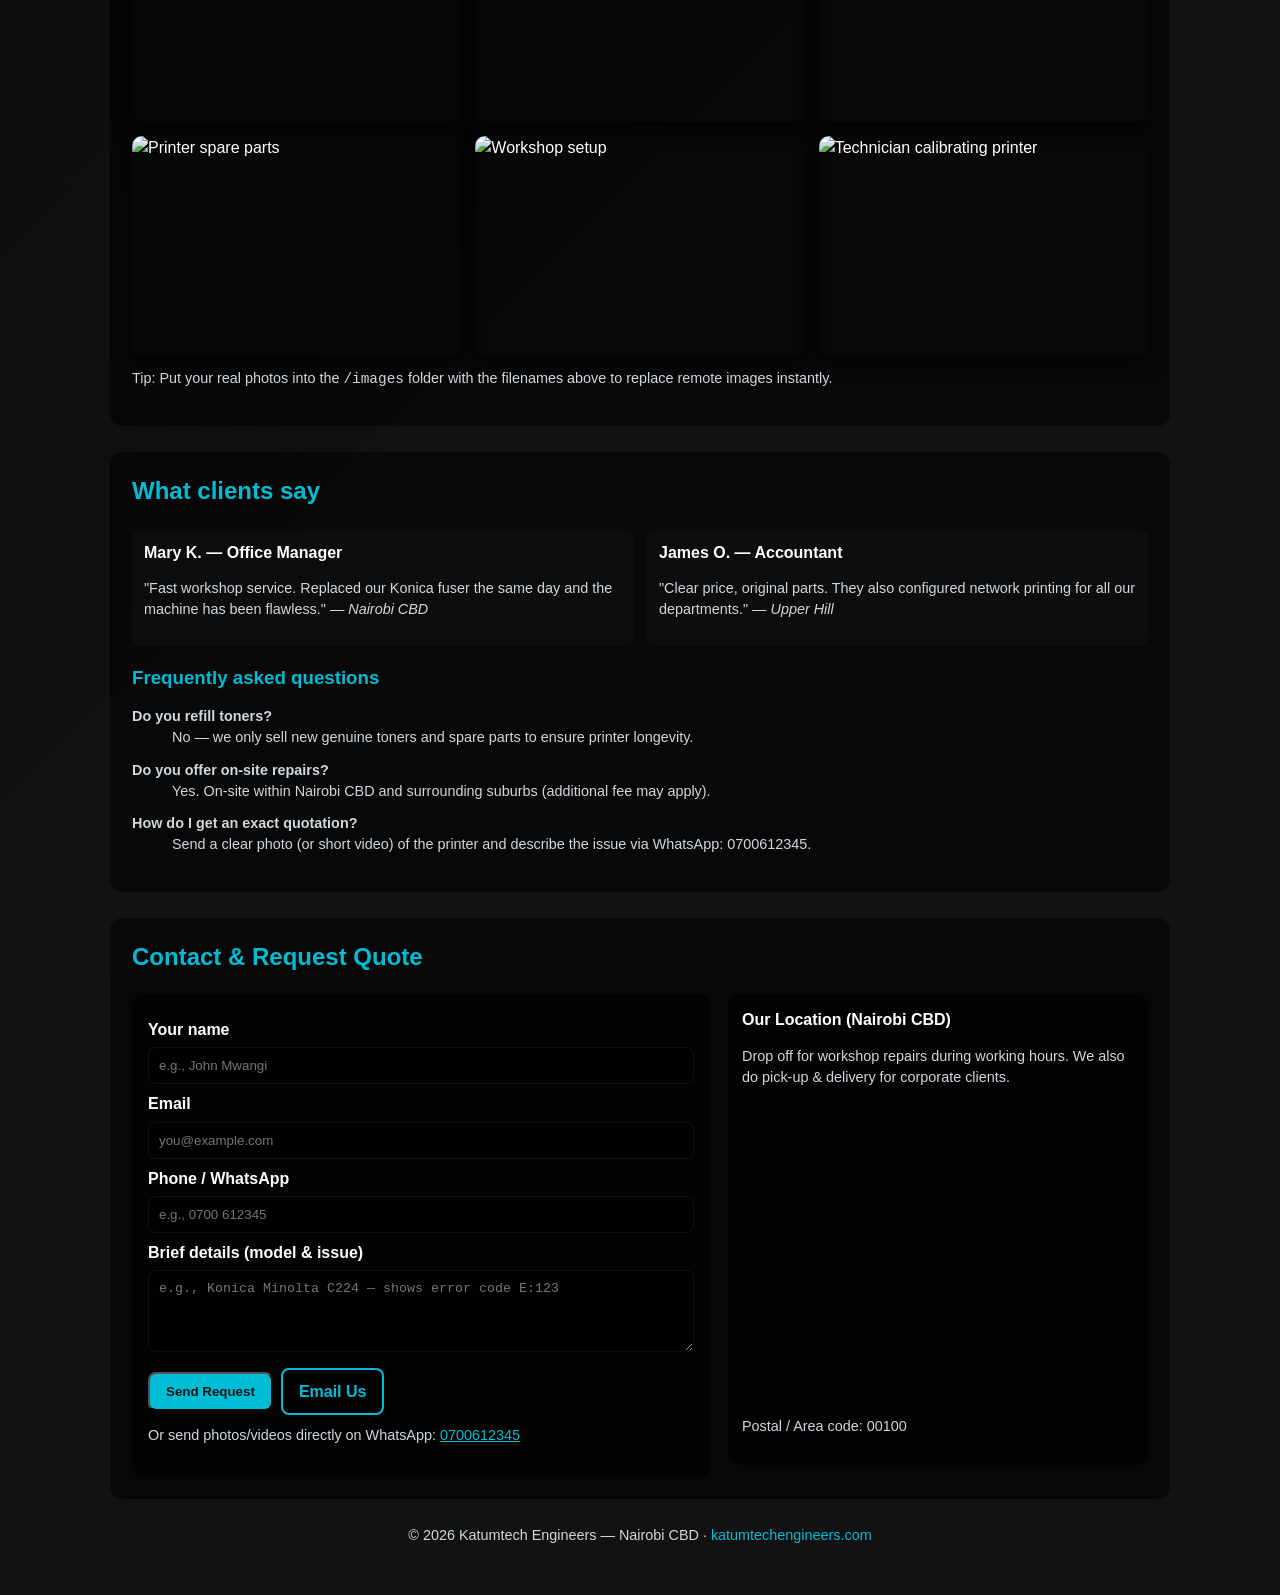
==== commit c4af64e3: "Update index.html" ====
--- a/index.html
+++ b/index.html
@@ -1,170 +1,305 @@
 <!DOCTYPE html>
 <html lang="en">
 <head>
-  <meta charset="UTF-8" />
-  <meta name="viewport" content="width=device-width, initial-scale=1.0" />
-  <meta name="description" content="Katumtech Engineers - Quality Prints, Genuine Spares, Professional Repairs in Nairobi CBD. We sell and repair Konica Minolta, HP, Epson, and Canon printers.">
-  <meta name="keywords" content="printer repair Nairobi, Katumtech Engineers, Konica Minolta, HP printer repair, Epson service, Canon service, printer spare parts Kenya">
-  <meta name="author" content="Katumtech Engineers">
-  <title>Katumtech Engineers | Printer Sales & Repairs</title>
+  <meta charset="utf-8" />
+  <meta name="viewport" content="width=device-width,initial-scale=1" />
+  <meta name="description" content="Katumtech Engineers — Printer sales, genuine spares and professional repairs in Nairobi CBD. Konica Minolta, HP, Epson, Canon service and parts.">
+  <title>Katumtech Engineers — Printer Sales & Repairs</title>
   <style>
-    body {
-      margin: 0;
-      font-family: 'Segoe UI', Tahoma, Geneva, Verdana, sans-serif;
-      color: #fff;
-      background: linear-gradient(to bottom right, #0a0a0a, #1b1b1b);
-      background-image: url('https://images.unsplash.com/photo-1527443224154-c4e0e1fba10d?auto=format&fit=crop&w=1950&q=80');
-      background-size: cover;
-      background-attachment: fixed;
+    :root{
+      --accent:#00bcd4;
+      --muted:#cfd8dc;
+      --card-bg: rgba(0,0,0,0.6);
+      --glass: rgba(255,255,255,0.03);
+      --max-width:1100px;
+    }
+    *{box-sizing:border-box}
+    body{
+      margin:0;
+      font-family: "Segoe UI", Tahoma, Geneva, Verdana, sans-serif;
+      color:#fff;
+      line-height:1.45;
+      background: linear-gradient(135deg, #070707 0%, #121212 60%), url('https://images.unsplash.com/photo-1527443224154-c4e0e1fba10d?auto=format&fit=crop&w=1950&q=80') center/cover fixed no-repeat;
+      -webkit-font-smoothing:antialiased;
+      -moz-osx-font-smoothing:grayscale;
       scroll-behavior: smooth;
     }
-
-    header {
-      background: rgba(0, 0, 0, 0.7);
-      padding: 20px;
-      text-align: center;
-      position: sticky;
-      top: 0;
-      z-index: 999;
-    }
-
-    header h1 {
-      font-size: 2rem;
-      margin: 0;
-      color: #00bcd4;
-    }
-
-    header p {
-      font-size: 1rem;
-      color: #ccc;
-    }
-
-    nav {
-      margin-top: 10px;
-    }
-
-    nav a {
-      color: #00bcd4;
-      text-decoration: none;
-      margin: 0 15px;
-      font-weight: 500;
-    }
-
-    section {
-      padding: 60px 20px;
-      background: rgba(0, 0, 0, 0.65);
-      margin: 30px auto;
-      width: 90%;
-      border-radius: 15px;
-      box-shadow: 0 0 20px rgba(0,0,0,0.5);
-    }
-
-    h2 {
-      text-align: center;
-      color: #00bcd4;
-      font-size: 1.8rem;
-      margin-bottom: 20px;
-    }
-
-    .gallery {
-      display: grid;
-      grid-template-columns: repeat(auto-fit, minmax(250px, 1fr));
-      gap: 20px;
-    }
-
-    .gallery img {
-      width: 100%;
-      height: 220px;
-      object-fit: cover;
-      border-radius: 10px;
-      transition: transform 0.3s ease;
-    }
-
-    .gallery img:hover {
-      transform: scale(1.05);
-    }
-
-    footer {
-      background: rgba(0, 0, 0, 0.85);
-      text-align: center;
-      padding: 30px;
-      color: #aaa;
-      font-size: 0.9rem;
-    }
-
-    footer a {
-      color: #00bcd4;
-      text-decoration: none;
-    }
-
-    .contact-info {
-      text-align: center;
-      font-size: 1rem;
-    }
-
-    .contact-info p {
-      margin: 5px 0;
-    }
+    .wrap{max-width:var(--max-width); margin:30px auto; padding:20px;}
+    header{
+      position:sticky; top:0; z-index:999;
+      background: rgba(0,0,0,0.6); backdrop-filter: blur(4px);
+      padding:18px; border-radius:10px;
+      display:flex; gap:20px; align-items:center; justify-content:space-between;
+    }
+    .brand{display:flex; gap:14px; align-items:center}
+    .logo{
+      width:58px; height:58px; border-radius:10px; background:var(--glass);
+      display:flex; align-items:center; justify-content:center; font-weight:700; color:var(--accent);
+      font-size:20px; box-shadow:0 4px 14px rgba(0,0,0,0.6);
+    }
+    h1{margin:0; font-size:1.25rem; color:var(--accent)}
+    nav a{color:var(--muted); margin-left:12px; text-decoration:none; font-weight:600}
+    .hero{
+      margin-top:22px;
+      background: linear-gradient(180deg, rgba(0,0,0,0.5), rgba(0,0,0,0.65));
+      border-radius:12px; padding:28px; display:flex; gap:24px; align-items:center;
+    }
+    .hero .left{flex:1}
+    .hero h2{color:var(--accent); margin:0 0 8px 0; font-size:1.6rem}
+    .hero p{color:var(--muted); margin:0 0 12px 0}
+    .cta{display:flex; gap:12px; margin-top:10px}
+    .btn{
+      display:inline-block; padding:10px 16px; border-radius:8px; text-decoration:none; font-weight:700;
+    }
+    .btn-primary{background:var(--accent); color:#04181a}
+    .btn-outline{border:2px solid var(--accent); color:var(--accent); background:transparent}
+    .hero .right{width:360px; min-width:260px}
+    .card{background:var(--card-bg); padding:16px; border-radius:10px}
+    .grid{display:grid; gap:18px}
+    .two-col{grid-template-columns:1fr 1fr}
+    section{margin:26px 0; padding:22px; border-radius:12px; background:rgba(0,0,0,0.55)}
+    h2.section-title{color:var(--accent); margin-top:0}
+    .services-list{display:grid; grid-template-columns:repeat(auto-fit,minmax(240px,1fr)); gap:14px}
+    .service{background:rgba(255,255,255,0.02); padding:14px; border-radius:10px; min-height:130px}
+    .service h3{margin:6px 0 8px 0; color:#fff; font-size:1.05rem}
+    .price-table{width:100%; border-collapse:collapse; margin-top:10px}
+    .price-table th, .price-table td{padding:10px; text-align:left; border-bottom:1px solid rgba(255,255,255,0.06)}
+    .gallery{display:grid; grid-template-columns:repeat(auto-fit,minmax(260px,1fr)); gap:14px}
+    .gallery img{width:100%; height:220px; object-fit:cover; border-radius:10px; display:block; box-shadow:0 6px 18px rgba(0,0,0,0.6)}
+    .testimonial{background:rgba(255,255,255,0.02); padding:12px; border-radius:8px}
+    footer{margin-top:18px; text-align:center; color:var(--muted); font-size:0.9rem}
+    .faq dt{font-weight:700; margin-top:12px}
+    .contact-grid{display:grid; grid-template-columns:1fr 420px; gap:18px}
+    label{display:block; margin:8px 0 6px; font-weight:600}
+    input, textarea, select{width:100%; padding:10px; border-radius:8px; border:1px solid rgba(255,255,255,0.06); background:rgba(0,0,0,0.35); color:#fff}
+    .small{font-size:0.9rem; color:var(--muted)}
+    /* small screen tweaks */
+    @media(max-width:880px){
+      .contact-grid{grid-template-columns:1fr}
+      header{flex-direction:column; align-items:flex-start}
+      .hero{flex-direction:column}
+      .hero .right{width:100%}
+    }
+    /* whatsapp fixed button */
+    .whatsapp{
+      position:fixed; right:18px; bottom:18px; z-index:9999;
+      background:#25D366; color:#04181a; padding:14px 16px; border-radius:999px; box-shadow:0 8px 30px rgba(2, 117, 53, 0.25);
+      text-decoration:none; font-weight:800;
+    }
+    .map-embed{width:100%; height:300px; border-radius:10px; border:0}
   </style>
 </head>
 <body>
-  <header>
-    <h1>Katumtech Engineers</h1>
-    <p>Quality Prints, Genuine Spares, Professional Repairs</p>
-    <nav>
-      <a href="#home">Home</a>
-      <a href="#services">Services</a>
-      <a href="#gallery">Gallery</a>
-      <a href="#contact">Contact</a>
-    </nav>
-  </header>
-
-  <section id="home">
-    <h2>Welcome to Katumtech Engineers</h2>
-    <p style="text-align:center; max-width:700px; margin:auto;">
-      We are a Nairobi CBD-based company specializing in printer sales, repairs, and genuine spare parts. 
-      Our expert technicians handle brands like Konica Minolta, HP, Epson, and Canon with precision and professionalism.
-    </p>
-  </section>
-
-  <section id="services">
-    <h2>Our Services</h2>
-    <div class="gallery">
-      <img src="https://images.unsplash.com/photo-1615764598071-ea4d6a4e6604?auto=format&fit=crop&w=800&q=80" alt="Konica Minolta Printer">
-      <img src="https://images.unsplash.com/photo-1620916566398-cb6b601b3c58?auto=format&fit=crop&w=800&q=80" alt="HP Printer Maintenance">
-      <img src="https://images.unsplash.com/photo-1607083206968-1365f3b4c871?auto=format&fit=crop&w=800&q=80" alt="Printer Technician at Work">
+  <div class="wrap">
+    <header>
+      <div class="brand">
+        <div class="logo">K</div>
+        <div>
+          <h1>Katumtech Engineers</h1>
+          <div class="small">Quality Prints · Genuine Spares · Professional Repairs</div>
+        </div>
+      </div>
+      <nav>
+        <a href="#services">Services</a>
+        <a href="#gallery">Gallery</a>
+        <a href="#pricing">Pricing</a>
+        <a href="#contact">Contact</a>
+      </nav>
+    </header>
+
+    <!-- HERO -->
+    <div class="hero">
+      <div class="left">
+        <h2>Trusted printer specialists in Nairobi CBD</h2>
+        <p>We service Konica Minolta, HP, Epson and Canon. Genuine spares only — no toner refills. Fast workshops repairs, on-site support and installations for businesses across Nairobi.</p>
+        <div class="cta">
+          <a class="btn btn-primary" href="tel:+254700612345">Call / WhatsApp: 0700612345</a>
+          <a class="btn btn-outline" href="#contact">Request Quote</a>
+        </div>
+
+        <section style="margin-top:18px">
+          <h3 style="margin:0 0 8px 0; color:var(--accent)">Why customers choose us</h3>
+          <ul class="small" style="margin:8px 0 0 18px">
+            <li>Experienced technicians for Konica Minolta C224 and heavy-duty office printers</li>
+            <li>Only genuine parts and manufacturer-standard repairs</li>
+            <li>Transparent pricing, on-site or workshop repairs</li>
+            <li>Fast response for corporate clients and offices in Nairobi CBD</li>
+          </ul>
+        </section>
+      </div>
+
+      <div class="right card">
+        <strong>Working hours</strong>
+        <div class="small" style="margin-top:6px">Mon–Sat: 8:00 — 18:00</div>
+        <hr style="border-color:rgba(255,255,255,0.04); margin:12px 0">
+        <strong>Location</strong>
+        <div class="small">Nairobi CBD — Shop / Workshop</div>
+        <hr style="border-color:rgba(255,255,255,0.04); margin:12px 0">
+        <strong>Contact</strong>
+        <div class="small">Phone/WhatsApp: <a href="tel:+254700612345" style="color:var(--accent); text-decoration:none">0700612345</a></div>
+        <div class="small">Email: <a href="mailto:katumtech@gmail.com" style="color:var(--accent); text-decoration:none">katumtech@gmail.com</a></div>
+      </div>
     </div>
-    <p style="text-align:center; max-width:700px; margin:30px auto;">
-      We offer professional printer repairs, genuine spare part sales, and new printer installations. 
-      No toner refills — only authentic parts to ensure durability and top performance.
-    </p>
-  </section>
-
-  <section id="gallery">
-    <h2>Gallery</h2>
-    <div class="gallery">
-      <img src="https://images.unsplash.com/photo-1607083206968-1365f3b4c871?auto=format&fit=crop&w=800&q=80" alt="Printer Technician Repairing">
-      <img src="https://images.unsplash.com/photo-1615764598071-ea4d6a4e6604?auto=format&fit=crop&w=800&q=80" alt="Konica Minolta C224">
-      <img src="https://images.unsplash.com/photo-1620916566398-cb6b601b3c58?auto=format&fit=crop&w=800&q=80" alt="HP Printer Repairs">
-      <img src="https://images.unsplash.com/photo-1621361365424-14d797a7c4b9?auto=format&fit=crop&w=800&q=80" alt="Printer Spare Parts">
-      <img src="https://images.unsplash.com/photo-1612817159949-1922e7f9e1cc?auto=format&fit=crop&w=800&q=80" alt="Technician Calibrating Printer">
-      <img src="https://images.unsplash.com/photo-1598257006408-02ef9d8d3a9f?auto=format&fit=crop&w=800&q=80" alt="Workshop Setup">
-    </div>
-  </section>
-
-  <section id="contact">
-    <h2>Contact Us</h2>
-    <div class="contact-info">
-      <p><strong>Phone / WhatsApp:</strong> <a href="tel:+254700612345">0700612345</a></p>
-      <p><strong>Email:</strong> <a href="mailto:katumtech@gmail.com">katumtech@gmail.com</a></p>
-      <p><strong>Location:</strong> Nairobi CBD, Kenya</p>
-      <p><strong>Website:</strong> <a href="https://katumtechengineers.com" target="_blank">katumtechengineers.com</a></p>
-    </div>
-  </section>
-
-  <footer>
-    <p>© 2025 Katumtech Engineers | All Rights Reserved</p>
-  </footer>
+
+    <!-- Services -->
+    <section id="services">
+      <h2 class="section-title">Our Services</h2>
+      <div class="services-list">
+        <div class="service">
+          <h3>Printer Repairs — Konica Minolta & Heavy Duty</h3>
+          <p class="small">Diagnosis, parts replacement (fuser, rollers, controllers), firmware updates, and full servicing for Konica Minolta models including C224 and other colour MFPs.</p>
+        </div>
+        <div class="service">
+          <h3>HP & Epson Service</h3>
+          <p class="small">Repairs, spare parts, and maintenance for HP LaserJet and Epson business-class printers. Rollers, belts, sensors, and more.</p>
+        </div>
+        <div class="service">
+          <h3>Genuine Spare Parts Sales</h3>
+          <p class="small">We stock genuine manufacturer parts and new cartridges (original only). No refills — we sell only final-quality parts for durability.</p>
+        </div>
+        <div class="service">
+          <h3>On-site Installation & Support</h3>
+          <p class="small">Office setup, networked printers, Wi-Fi printing, and scheduled maintenance plans for businesses in Nairobi CBD.</p>
+        </div>
+      </div>
+    </section>
+
+    <!-- Pricing -->
+    <section id="pricing">
+      <h2 class="section-title">Typical Pricing (guide)</h2>
+      <table class="price-table">
+        <thead>
+          <tr><th>Service</th><th>Typical cost (KES)</th></tr>
+        </thead>
+        <tbody>
+          <tr><td>Basic diagnostic (workshop)</td><td>1,500 — 3,000</td></tr>
+          <tr><td>Fuser replacement (Konica / HP)</td><td>6,000 — 18,000</td></tr>
+          <tr><td>Roller set replacement</td><td>2,500 — 7,000</td></tr>
+          <tr><td>On-site visit (within CBD)</td><td>1,000 — 3,000</td></tr>
+          <tr><td>Network setup / printer installation</td><td>2,500 — 6,000</td></tr>
+        </tbody>
+      </table>
+      <p class="small" style="margin-top:10px">Prices depend on model and parts needed. Get a free quote — send photos or short video via WhatsApp.</p>
+    </section>
+
+    <!-- Gallery -->
+    <section id="gallery">
+      <h2 class="section-title">Gallery — Real printers & technicians</h2>
+      <div class="gallery">
+        <!-- Local-first image + remote fallback: save your real file inside images/ with these names to show your photos -->
+        <img loading="lazy" alt="Konica Minolta service" src="images/konica-minolta-c224.jpg"
+             onerror="this.onerror=null;this.src='https://images.unsplash.com/photo-1615764598071-ea4d6a4e6604?auto=format&fit=crop&w=1200&q=80'">
+        <img loading="lazy" alt="HP printer and parts" src="images/hp-printer-parts.jpg"
+             onerror="this.onerror=null;this.src='https://images.unsplash.com/photo-1620916566398-cb6b601b3c58?auto=format&fit=crop&w=1200&q=80'">
+        <img loading="lazy" alt="Technician repairing printer" src="images/technician-working.jpg"
+             onerror="this.onerror=null;this.src='https://images.unsplash.com/photo-1607083206968-1365f3b4c871?auto=format&fit=crop&w=1200&q=80'">
+        <img loading="lazy" alt="Printer spare parts" src="images/printer-spare-parts.jpg"
+             onerror="this.onerror=null;this.src='https://images.unsplash.com/photo-1621361365424-14d797a7c4b9?auto=format&fit=crop&w=1200&q=80'">
+        <img loading="lazy" alt="Workshop setup" src="images/workshop-view.jpg"
+             onerror="this.onerror=null;this.src='https://images.unsplash.com/photo-1598257006408-02ef9d8d3a9f?auto=format&fit=crop&w=1200&q=80'">
+        <img loading="lazy" alt="Technician calibrating printer" src="images/technician-calibrating.jpg"
+             onerror="this.onerror=null;this.src='https://images.unsplash.com/photo-1612817159949-1922e7f9e1cc?auto=format&fit=crop&w=1200&q=80'">
+      </div>
+      <p class="small" style="margin-top:12px">Tip: Put your real photos into the <code>/images</code> folder with the filenames above to replace remote images instantly.</p>
+    </section>
+
+    <!-- Testimonials & FAQ -->
+    <section>
+      <h2 class="section-title">What clients say</h2>
+      <div class="grid two-col" style="gap:14px">
+        <div>
+          <div class="testimonial">
+            <strong>Mary K. — Office Manager</strong>
+            <p class="small">"Fast workshop service. Replaced our Konica fuser the same day and the machine has been flawless." — <em>Nairobi CBD</em></p>
+          </div>
+        </div>
+        <div>
+          <div class="testimonial">
+            <strong>James O. — Accountant</strong>
+            <p class="small">"Clear price, original parts. They also configured network printing for all our departments." — <em>Upper Hill</em></p>
+          </div>
+        </div>
+      </div>
+
+      <div style="margin-top:18px">
+        <h3 style="margin:0 0 8px 0; color:var(--accent)">Frequently asked questions</h3>
+        <dl class="faq small">
+          <dt>Do you refill toners?</dt>
+          <dd>No — we only sell new genuine toners and spare parts to ensure printer longevity.</dd>
+          <dt>Do you offer on-site repairs?</dt>
+          <dd>Yes. On-site within Nairobi CBD and surrounding suburbs (additional fee may apply).</dd>
+          <dt>How do I get an exact quotation?</dt>
+          <dd>Send a clear photo (or short video) of the printer and describe the issue via WhatsApp: 0700612345.</dd>
+        </dl>
+      </div>
+    </section>
+
+    <!-- Contact & Map -->
+    <section id="contact">
+      <h2 class="section-title">Contact & Request Quote</h2>
+      <div class="contact-grid">
+        <div>
+          <form id="contactForm" class="card" onsubmit="event.preventDefault(); sendContact();">
+            <label for="name">Your name</label>
+            <input id="name" required placeholder="e.g., John Mwangi">
+            <label for="email">Email</label>
+            <input id="email" type="email" placeholder="you@example.com">
+            <label for="phone">Phone / WhatsApp</label>
+            <input id="phone" required placeholder="e.g., 0700 612345">
+            <label for="details">Brief details (model & issue)</label>
+            <textarea id="details" rows="4" placeholder="e.g., Konica Minolta C224 — shows error code E:123"></textarea>
+            <div style="margin-top:10px; display:flex; gap:8px; align-items:center">
+              <button class="btn btn-primary" type="submit">Send Request</button>
+              <a class="btn btn-outline" href="mailto:katumtech@gmail.com">Email Us</a>
+            </div>
+            <p class="small" style="margin-top:10px">Or send photos/videos directly on WhatsApp: <a href="https://wa.me/254700612345" style="color:var(--accent)">0700612345</a></p>
+            <div id="formStatus" class="small" style="margin-top:8px;color:var(--muted)"></div>
+          </form>
+        </div>
+
+        <div>
+          <div class="card" style="padding:14px">
+            <strong>Our Location (Nairobi CBD)</strong>
+            <p class="small">Drop off for workshop repairs during working hours. We also do pick-up & delivery for corporate clients.</p>
+            <!-- Google Maps embed to Nairobi CBD (fallback generic map) -->
+            <iframe class="map-embed" src="https://www.google.com/maps?q=Nairobi+CBD&output=embed" loading="lazy" title="Katumtech Engineers - Nairobi CBD"></iframe>
+            <p class="small" style="margin-top:8px">Postal / Area code: 00100</p>
+          </div>
+        </div>
+      </div>
+    </section>
+
+    <footer>
+      <div class="small">© <span id="year"></span> Katumtech Engineers — Nairobi CBD · <a href="https://katumtechengineers.com" style="color:var(--accent); text-decoration:none">katumtechengineers.com</a></div>
+    </footer>
+
+    <!-- WhatsApp floating -->
+    <a class="whatsapp" href="https://wa.me/254700612345" target="_blank" rel="noopener">WhatsApp • 0700612345</a>
+  </div>
+
+  <script>
+    // small helpers: show year
+    document.getElementById('year').textContent = new Date().getFullYear();
+
+    // Simple contact "send" that opens WhatsApp with the message (useful without server)
+    function sendContact(){
+      const name = document.getElementById('name').value.trim();
+      const phone = document.getElementById('phone').value.trim();
+      const details = document.getElementById('details').value.trim();
+      const email = document.getElementById('email').value.trim();
+      const status = document.getElementById('formStatus');
+
+      if(!name || !phone){ status.textContent = 'Please enter name and phone.'; return; }
+
+      const message = encodeURIComponent(
+        `Katumtech Engineers - Quote request:\nName: ${name}\nPhone: ${phone}\nEmail: ${email}\nDetails: ${details}`
+      );
+
+      // open WhatsApp — user can send directly; works cross-device
+      window.open('https://wa.me/254700612345?text=' + message, '_blank');
+      status.textContent = 'Opening WhatsApp to send your request. If nothing opens, please send a message directly to 0700612345.';
+    }
+  </script>
 </body>
 </html>
 
@@ -172,3 +307,4 @@
 
 
 
+
